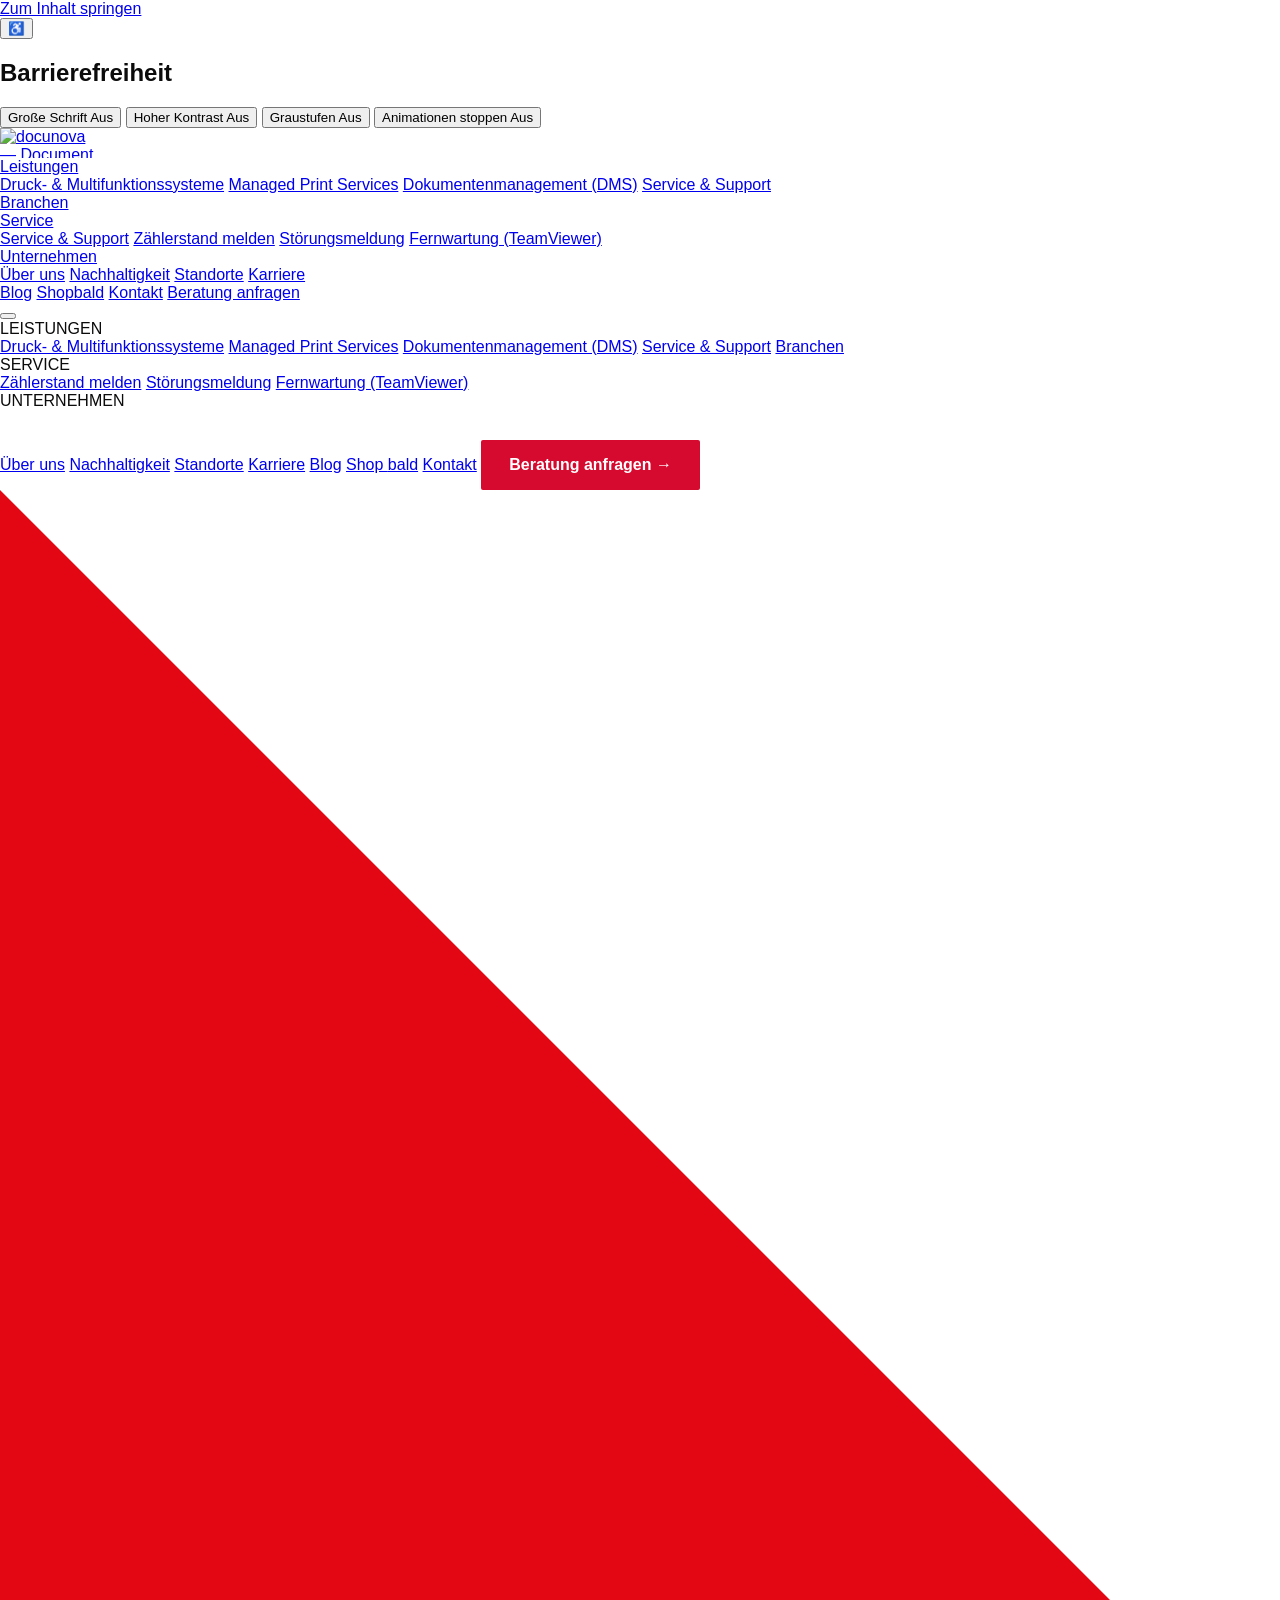
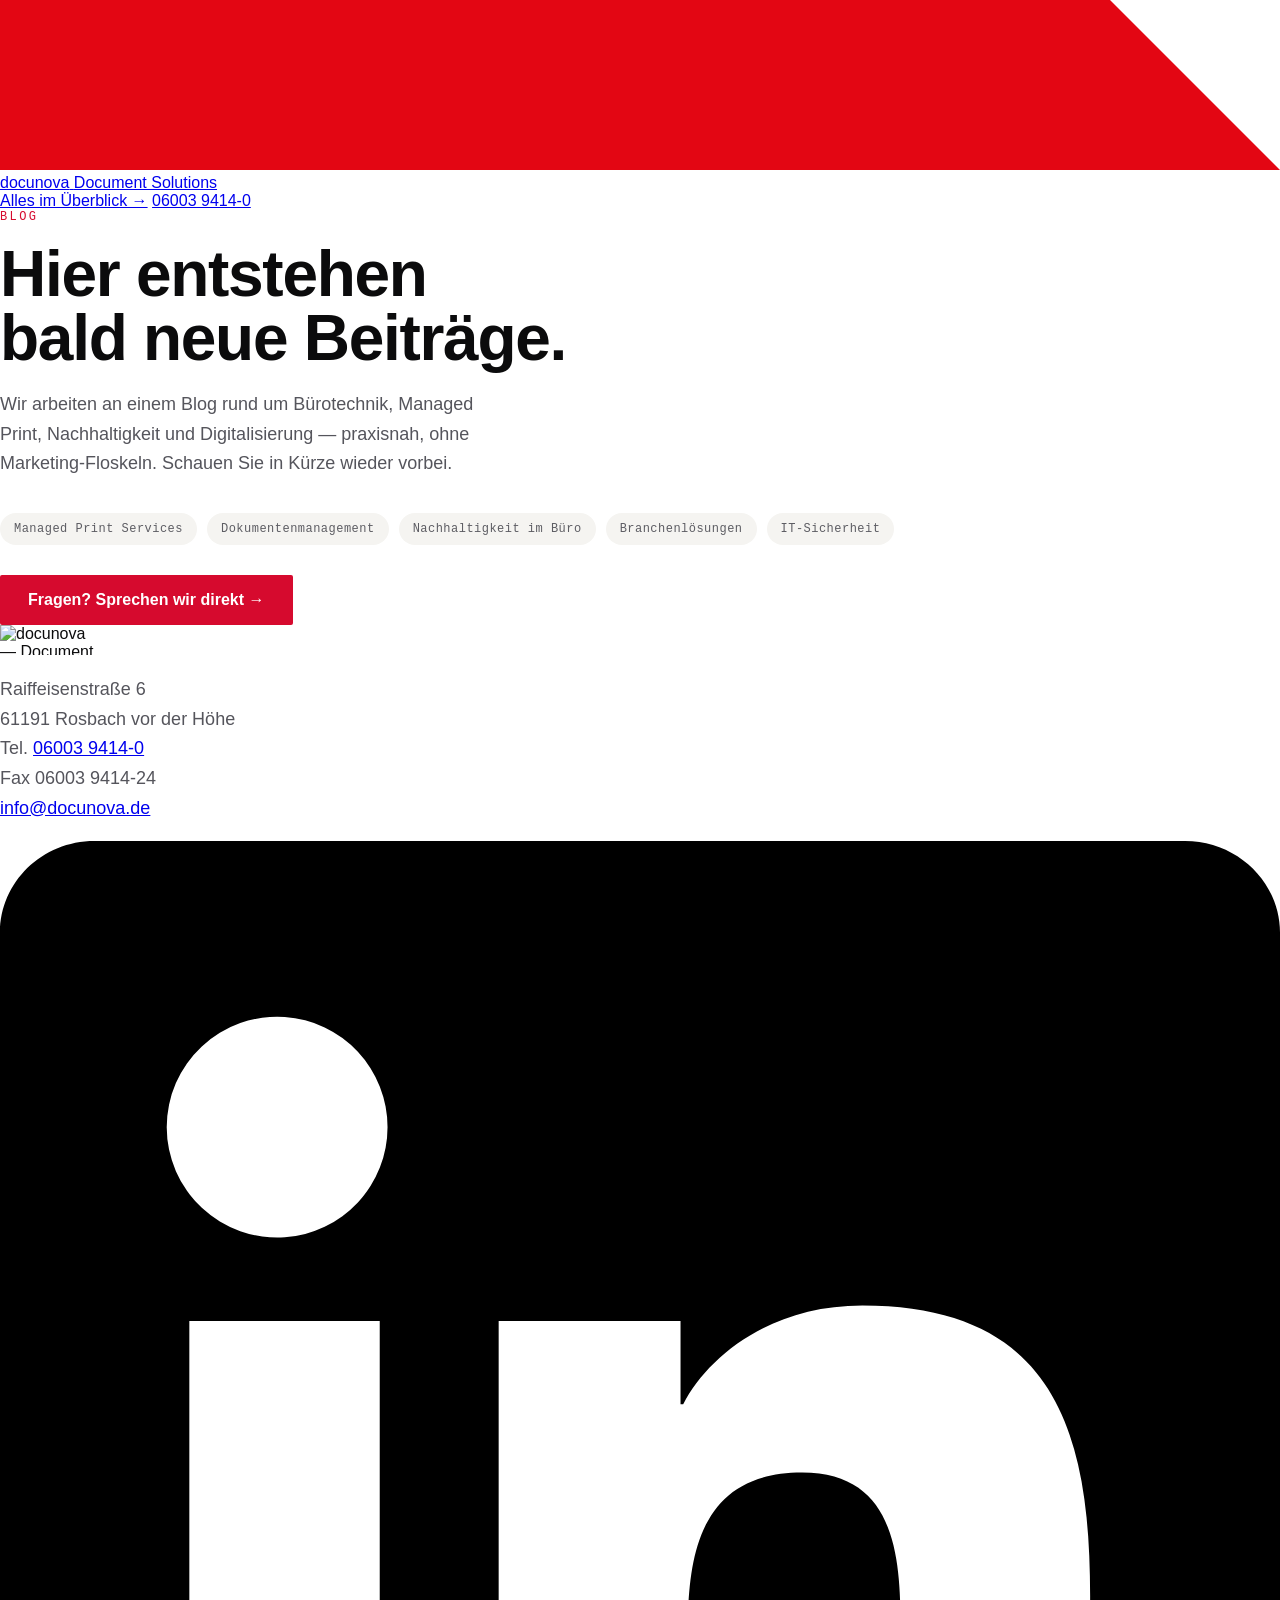
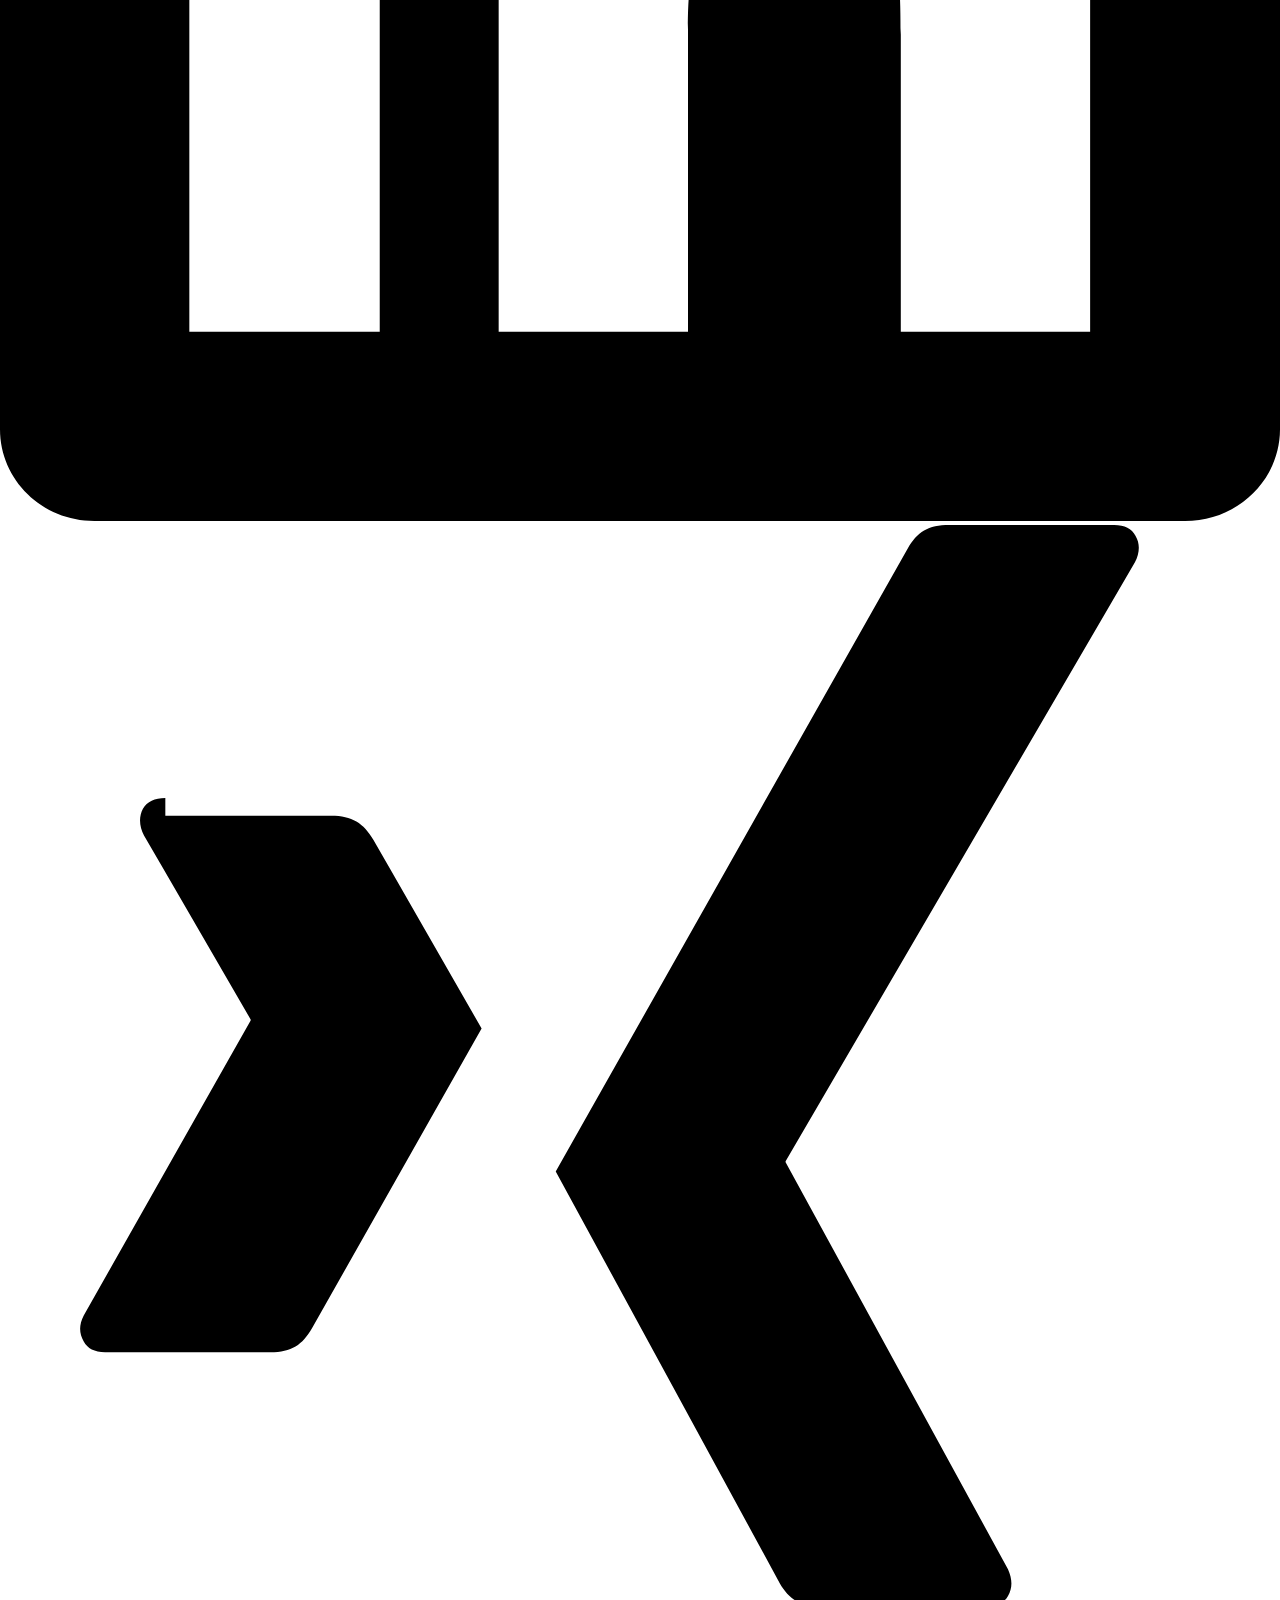
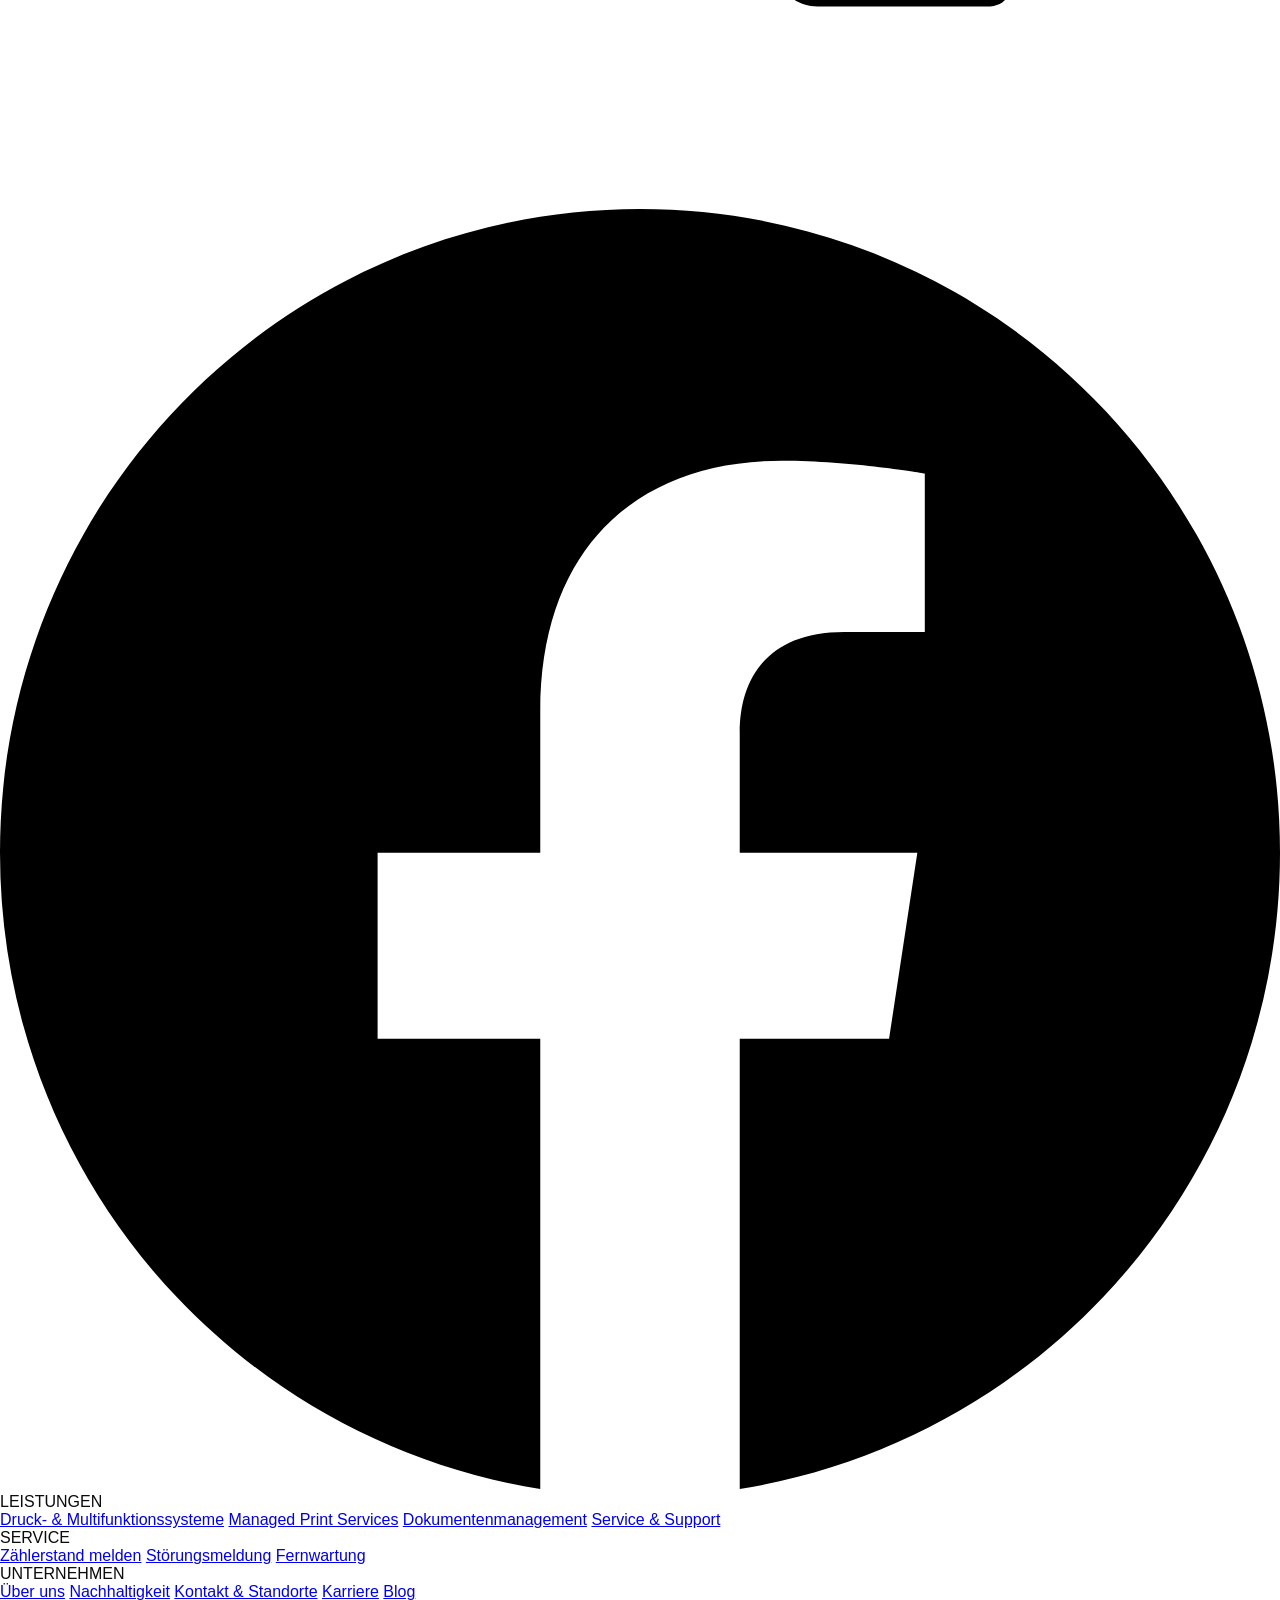
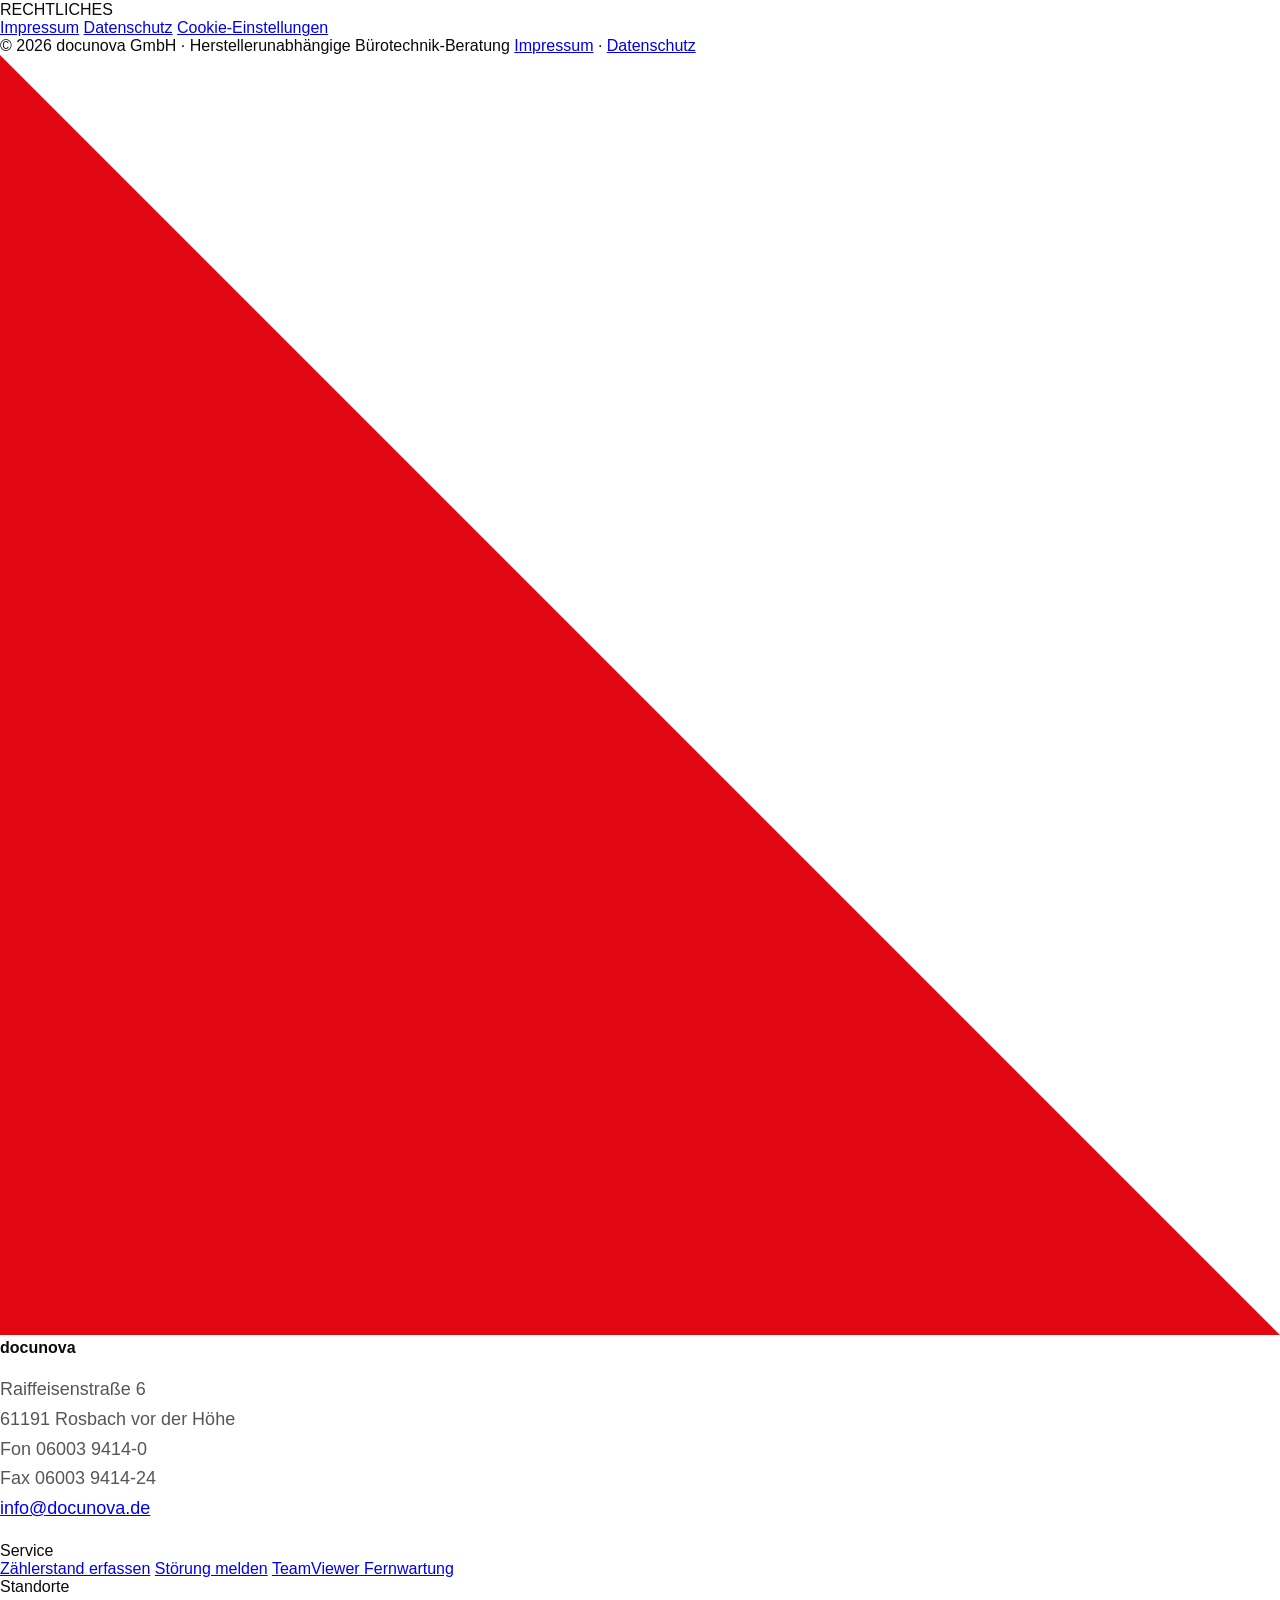
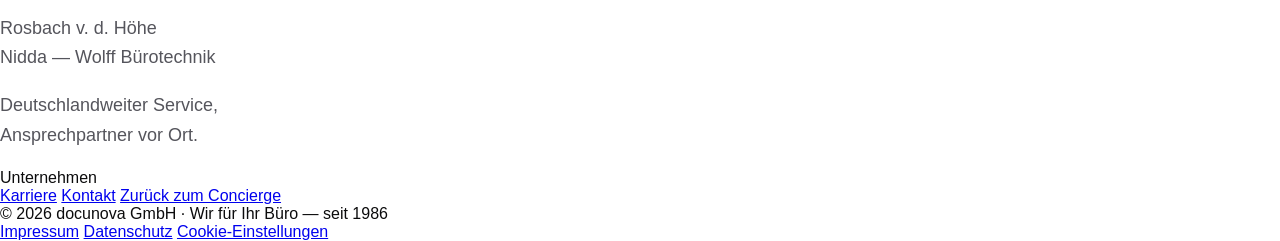
==== blog.html @ 3bad7944 "Add files via upload start" ====
<!DOCTYPE html>
<html lang="de">
<head>
<meta charset="utf-8">
<meta name="viewport" content="width=device-width, initial-scale=1">
<title>Blog — docunova GmbH</title>
<meta name="description" content="Der docunova Blog zu Drucken und Kopieren, Dokumentenmanagement, Büroprozessen und persönlichem IT-Service.">
<meta name="robots" content="noindex,follow">
<link rel="canonical" href="https://docunova.de/blog.html">
<link rel="icon" href="favicon.svg" type="image/svg+xml">
<link rel="stylesheet" href="fonts-site.css">
<link rel="stylesheet" href="site.css">
<script>
(function(){
  try{
    var s = JSON.parse(localStorage.getItem('dn-a11y') || '{}');
    var h = document.documentElement;
    if(s.bigtext) h.classList.add('a11y-bigtext');
    if(s.contrast) h.classList.add('a11y-contrast');
    if(s.gray) h.classList.add('a11y-gray');
    if(s.noanim) h.classList.add('a11y-noanim');
  }catch(e){}
  if(localStorage.getItem('dn-view') === 'chat') document.documentElement.classList.add('view-chat');
  if(new URLSearchParams(location.search).has('embed')) document.documentElement.classList.add('embedded');
})();
</script>
<style>
  *{box-sizing:border-box}
  body{margin:0;font-family:'Hanken Grotesk',sans-serif;background:#fff;color:#0B0B0C;-webkit-font-smoothing:antialiased;overflow-x:hidden}
  h1{font-family:'Schibsted Grotesk',sans-serif;font-weight:800;font-size:clamp(36px,6vw,64px);line-height:1;letter-spacing:-.02em;margin:0 0 20px;overflow-wrap:break-word}
  p{font-size:18px;line-height:1.65;color:#55555c;max-width:520px}
  .eyebrow{font-family:'Space Mono',monospace;font-size:12px;letter-spacing:.2em;text-transform:uppercase;color:#D60A2E;margin-bottom:18px}
  .cta{display:inline-flex;align-items:center;gap:10px;background:#D60A2E;color:#fff;font-weight:600;font-size:16px;padding:16px 28px;border-radius:2px;text-decoration:none;margin-top:30px}
  .cta:hover{background:#b00824}
  .topics{display:flex;flex-wrap:wrap;gap:10px;margin-top:34px}
  .topics span{font-family:'Space Mono',monospace;font-size:12px;letter-spacing:.04em;color:#5d5d63;background:#F5F4F1;padding:9px 14px;border-radius:20px}
</style>
</head>
<body>
<a class="skip-link" href="#main">Zum Inhalt springen</a>

<div class="a11y-fab">
  <button type="button" id="a11yBtn" aria-expanded="false" aria-controls="a11yPanel" aria-label="Barrierefreiheits-Einstellungen öffnen">&#9855;</button>
  <div class="a11y-panel" id="a11yPanel" role="group" aria-label="Barrierefreiheits-Einstellungen">
    <h2>Barrierefreiheit</h2>
    <button type="button" data-a11y="bigtext" aria-pressed="false">Große Schrift <span class="state">Aus</span></button>
    <button type="button" data-a11y="contrast" aria-pressed="false">Hoher Kontrast <span class="state">Aus</span></button>
    <button type="button" data-a11y="gray" aria-pressed="false">Graustufen <span class="state">Aus</span></button>
    <button type="button" data-a11y="noanim" aria-pressed="false">Animationen stoppen <span class="state">Aus</span></button>
  </div>
</div>

<div class="modal" id="modal" hidden>
  <div class="modal-backdrop" data-close></div>
  <div class="modal-box" role="dialog" aria-modal="true" aria-labelledby="modalTitle">
    <div class="modal-head">
      <span class="t" id="modalTitle">Dialog</span>
      <span class="acts">
        <a class="ext" id="modalExt" href="#" target="_blank" rel="noopener">In neuem Tab öffnen ↗</a>
        <button type="button" data-close aria-label="Dialog schließen">&#10005;</button>
      </span>
    </div>
    <iframe id="modalFrame" title="Dialog-Inhalt" src="about:blank"></iframe>
  </div>
</div>


<header class="site chrome-classic">
  <div class="nav-bar">
    <a href="index.html" aria-label="docunova Startseite"><img src="logo.png" width="300" height="94" alt="docunova — Document Solutions" style="height:30px;width:auto;display:block"></a>
    <nav class="nav-desk" aria-label="Hauptnavigation">
      <div class="nav-item">
        <a href="index.html#leistungen">Leistungen</a>
        <div class="dropdown"><div class="dropdown-inner">
          <a href="index.html#leistungen-druck">Druck- &amp; Multifunktionssysteme</a>
          <a href="index.html#leistungen-mps">Managed Print Services</a>
          <a href="index.html#leistungen-dms">Dokumentenmanagement (DMS)</a>
          <a href="index.html#leistungen-service">Service &amp; Support</a>
        </div></div>
      </div>
      <a href="index.html#branchen">Branchen</a>
      <div class="nav-item">
        <a href="index.html#leistungen-service">Service</a>
        <div class="dropdown"><div class="dropdown-inner">
          <a href="index.html#leistungen-service">Service &amp; Support</a>
          <a href="zaehlerstand.html">Zählerstand melden</a>
          <a href="stoerung.html">Störungsmeldung</a>
          <a href="https://www.teamviewer.com/de/download/windows/" target="_blank" rel="noopener">Fernwartung (TeamViewer)</a>
        </div></div>
      </div>
      <div class="nav-item">
        <a href="index.html#warum">Unternehmen</a>
        <div class="dropdown"><div class="dropdown-inner">
          <a href="index.html#warum">Über uns</a>
          <a href="index.html#nachhaltigkeit">Nachhaltigkeit</a>
          <a href="kontakt.html#standorte">Standorte</a>
          <a href="karriere.html">Karriere</a>
        </div></div>
      </div>
      <a href="blog.html">Blog</a>
      <a href="shop.html">Shop<span class="shop-badge">bald</span></a>
      <a href="kontakt.html">Kontakt</a>
      <a class="nav-cta" href="kontakt.html" data-modal="kontakt.html?embed=1" data-modal-title="Beratung anfragen">Beratung anfragen</a>
    </nav>
    <button class="burger" type="button" aria-expanded="false" aria-controls="navMobile" aria-label="Menü öffnen">
      <span></span><span></span><span></span>
    </button>
  </div>
  <nav class="nav-mobile" id="navMobile" aria-label="Mobile Navigation">
    <div class="group">LEISTUNGEN</div>
    <a href="index.html#leistungen-druck">Druck- &amp; Multifunktionssysteme</a>
    <a href="index.html#leistungen-mps">Managed Print Services</a>
    <a href="index.html#leistungen-dms">Dokumentenmanagement (DMS)</a>
    <a href="index.html#leistungen-service">Service &amp; Support</a>
    <a class="big" href="index.html#branchen">Branchen</a>
    <div class="group">SERVICE</div>
    <a href="zaehlerstand.html">Zählerstand melden</a>
    <a href="stoerung.html">Störungsmeldung</a>
    <a href="https://www.teamviewer.com/de/download/windows/" target="_blank" rel="noopener">Fernwartung (TeamViewer)</a>
    <div class="group">UNTERNEHMEN</div>
    <a href="index.html#warum">Über uns</a>
    <a href="index.html#nachhaltigkeit">Nachhaltigkeit</a>
    <a href="kontakt.html#standorte">Standorte</a>
    <a href="karriere.html">Karriere</a>
    <a class="big" href="blog.html">Blog</a>
    <a class="big" href="shop.html">Shop <span class="shop-badge">bald</span></a>
    <a class="big" href="kontakt.html">Kontakt</a>
    <a class="cta" href="kontakt.html">Beratung anfragen →</a>
  </nav>
</header>

<header class="chat-top chrome-chat">
  <div class="chat-top-in">
    <a class="chat-wordmark" href="index.html" aria-label="Zurück zum docunova Concierge">
      <svg viewBox="0 0 26 26" aria-hidden="true"><polygon points="0,0 0,26 26,26" fill="#E30613"/></svg>
      <span class="wm-text">
        <span class="wm-name">docunova</span>
        <span class="wm-sub">Document Solutions</span>
      </span>
    </a>
    <div class="chat-top-right">
      <a class="chat-alt" href="index.html">Alles im Überblick →</a>
      <a class="chat-phone" href="tel:+4960039414-0">06003 9414-0</a>
    </div>
  </div>
</header>

<main id="main" class="page wide">
  <div class="eyebrow">Blog</div>
  <h1>Hier entstehen<br>bald neue Beiträge.</h1>
  <p>Wir arbeiten an einem Blog rund um Bürotechnik, Managed Print, Nachhaltigkeit und Digitalisierung — praxisnah, ohne Marketing-Floskeln. Schauen Sie in Kürze wieder vorbei.</p>
  <div class="topics">
    <span>Managed Print Services</span>
    <span>Dokumentenmanagement</span>
    <span>Nachhaltigkeit im Büro</span>
    <span>Branchenlösungen</span>
    <span>IT-Sicherheit</span>
  </div>
  <a href="index.html#kontakt" class="cta">Fragen? Sprechen wir direkt →</a>
</main>

<footer class="site chrome-classic">
  <div class="wrap foot-grid">
    <div class="foot-col">
      <img src="logo.png" width="300" height="94" alt="docunova — Document Solutions" style="height:30px;width:auto;display:block;margin-bottom:20px">
      <p class="foot-addr">Raiffeisenstraße 6<br>61191 Rosbach vor der Höhe<br>
      Tel. <a href="tel:+4960039414-0">06003 9414-0</a><br>
      Fax 06003 9414-24<br>
      <a href="mailto:info@docunova.de">info@docunova.de</a></p>
      <div class="social">
        <a href="https://www.linkedin.com/company/docunova-gmbh/" target="_blank" rel="noopener" aria-label="docunova bei LinkedIn"><svg viewBox="0 0 24 24" aria-hidden="true"><path d="M20.45 20.45h-3.56v-5.57c0-1.33-.03-3.04-1.85-3.04-1.86 0-2.14 1.45-2.14 2.94v5.67H9.35V9h3.41v1.56h.05c.47-.9 1.63-1.85 3.36-1.85 3.6 0 4.27 2.37 4.27 5.45v6.29zM5.34 7.43a2.07 2.07 0 1 1 0-4.13 2.07 2.07 0 0 1 0 4.13zm1.78 13.02H3.55V9h3.57v11.45zM22.22 0H1.77C.79 0 0 .77 0 1.72v20.56C0 23.23.79 24 1.77 24h20.45c.98 0 1.78-.77 1.78-1.72V1.72C24 .77 23.2 0 22.22 0z"/></svg></a>
        <a href="https://www.xing.com/pages/docunovagmbh" target="_blank" rel="noopener" aria-label="docunova bei Xing"><svg viewBox="0 0 24 24" aria-hidden="true"><path d="M17.8 0c-.4 0-.6.13-.78.44l-6.6 11.68 4.2 7.72c.17.3.4.44.78.44h3.1c.19 0 .33-.07.4-.2.09-.15.08-.32 0-.5l-4.17-7.63v-.02L21.28.7c.09-.18.1-.35.01-.5-.07-.13-.2-.2-.4-.2H17.8zM3.1 5.12c-.2 0-.34.07-.42.2-.08.15-.07.33.02.5l2 3.45v.02l-3.13 5.53c-.09.17-.09.34 0 .49.07.13.2.2.4.2h3.1c.4 0 .6-.14.78-.45l3.18-5.62-2.03-3.54c-.18-.31-.4-.45-.79-.45H3.1z"/></svg></a>
        <a href="https://www.facebook.com/docunovagmbh/" target="_blank" rel="noopener" aria-label="docunova bei Facebook"><svg viewBox="0 0 24 24" aria-hidden="true"><path d="M24 12.07C24 5.4 18.63 0 12 0S0 5.4 0 12.07C0 18.1 4.39 23.09 10.13 24v-8.44H7.08v-3.49h3.05V9.41c0-3.02 1.79-4.69 4.53-4.69 1.31 0 2.68.24 2.68.24v2.97h-1.51c-1.49 0-1.96.93-1.96 1.89v2.25h3.33l-.53 3.49h-2.8V24C19.61 23.09 24 18.1 24 12.07z"/></svg></a>
      </div>
    </div>
    <div class="foot-col">
      <div class="head">LEISTUNGEN</div>
      <nav aria-label="Footer Leistungen">
        <a href="index.html#leistungen-druck">Druck- &amp; Multifunktionssysteme</a>
        <a href="index.html#leistungen-mps">Managed Print Services</a>
        <a href="index.html#leistungen-dms">Dokumentenmanagement</a>
        <a href="index.html#leistungen-service">Service &amp; Support</a>
      </nav>
    </div>
    <div class="foot-col">
      <div class="head">SERVICE</div>
      <nav aria-label="Footer Service">
        <a href="zaehlerstand.html">Zählerstand melden</a>
        <a href="stoerung.html">Störungsmeldung</a>
        <a href="https://www.teamviewer.com/de/download/windows/" target="_blank" rel="noopener">Fernwartung</a>
      </nav>
    </div>
    <div class="foot-col">
      <div class="head">UNTERNEHMEN</div>
      <nav aria-label="Footer Unternehmen">
        <a href="index.html#warum">Über uns</a>
        <a href="index.html#nachhaltigkeit">Nachhaltigkeit</a>
        <a href="kontakt.html">Kontakt &amp; Standorte</a>
        <a href="karriere.html">Karriere</a>
        <a href="blog.html">Blog</a>
      </nav>
    </div>
    <div class="foot-col">
      <div class="head">RECHTLICHES</div>
      <nav aria-label="Footer Rechtliches">
        <a href="impressum.html" data-modal="impressum.html?embed=1" data-modal-title="Impressum">Impressum</a>
        <a href="datenschutz.html" data-modal="datenschutz.html?embed=1" data-modal-title="Datenschutzerklärung">Datenschutz</a>
      <a href="index.html?consent=1#cookie-einstellungen">Cookie-Einstellungen</a>
      </nav>
    </div>
  </div>
  <div class="foot-base">
    <span>© 2026 docunova GmbH · Herstellerunabhängige Bürotechnik-Beratung</span>
    <span><a href="impressum.html" data-modal="impressum.html?embed=1" data-modal-title="Impressum">Impressum</a> · <a href="datenschutz.html" data-modal="datenschutz.html?embed=1" data-modal-title="Datenschutzerklärung">Datenschutz</a></span>
  </div>
</footer>

<footer class="chat-foot chrome-chat">
  <div class="chat-foot-in">
    <div class="cf-col">
      <div class="cf-wm"><svg viewBox="0 0 26 26" aria-hidden="true"><polygon points="0,0 0,26 26,26" fill="#E30613"/></svg><b>docunova</b></div>
      <p>Raiffeisenstraße 6<br>61191 Rosbach vor der Höhe<br>
      Fon 06003 9414-0<br>Fax 06003 9414-24<br>
      <a href="mailto:info@docunova.de">info@docunova.de</a></p>
    </div>
    <div class="cf-col">
      <div class="cf-h">Service</div>
      <a href="zaehlerstand.html">Zählerstand erfassen</a>
      <a href="stoerung.html">Störung melden</a>
      <a href="https://www.teamviewer.com/de/download/windows/" target="_blank" rel="noopener">TeamViewer Fernwartung</a>
    </div>
    <div class="cf-col">
      <div class="cf-h">Standorte</div>
      <p>Rosbach v. d. Höhe<br>Nidda — Wolff Bürotechnik</p>
      <p style="margin-top:8px">Deutschlandweiter Service,<br>Ansprechpartner vor Ort.</p>
    </div>
    <div class="cf-col">
      <div class="cf-h">Unternehmen</div>
      <a href="karriere.html">Karriere</a>
      <a href="kontakt.html">Kontakt</a>
      <a href="index.html">Zurück zum Concierge</a>
    </div>
  </div>
  <div class="chat-foot-base">
    <span>© 2026 docunova GmbH · Wir für Ihr Büro — seit 1986</span>
    <nav>
      <a href="impressum.html">Impressum</a>
      <a href="datenschutz.html">Datenschutz</a>
    <a href="index.html?consent=1#cookie-einstellungen">Cookie-Einstellungen</a>
    </nav>
  </div>
</footer>

<script src="site.js"></script>

</body>
</html>
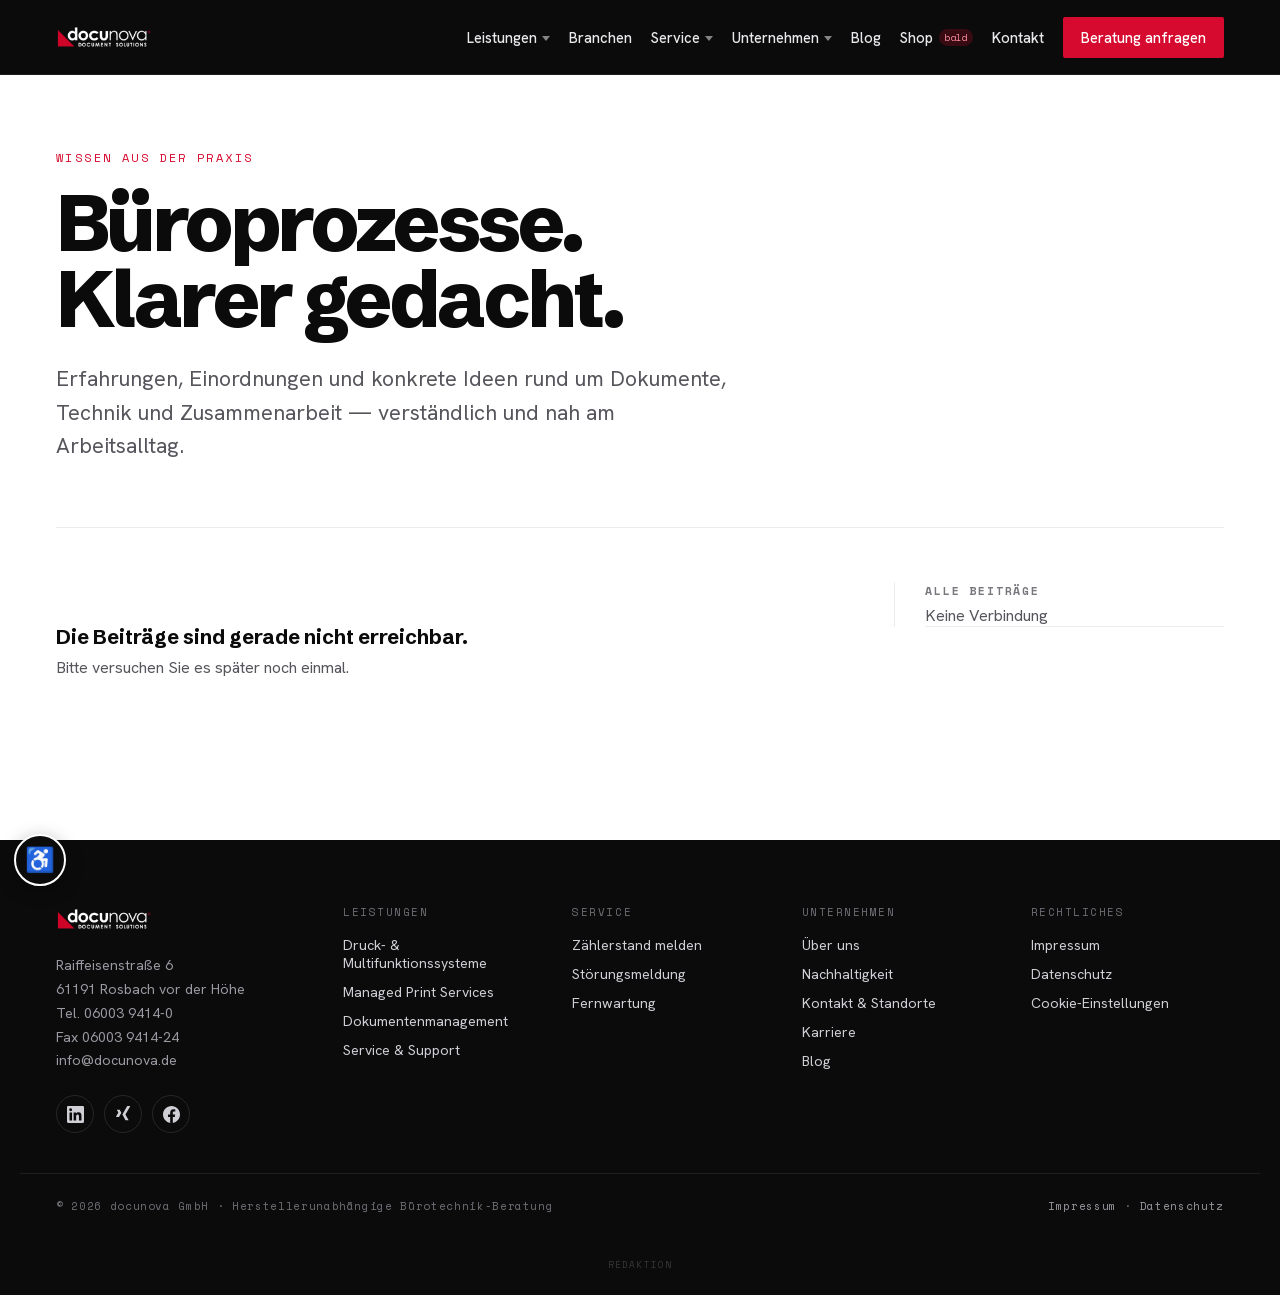
==== commit 1d77a6a8: "Add files via upload last update" ====
--- a/blog.html
+++ b/blog.html
@@ -5,11 +5,22 @@
 <meta name="viewport" content="width=device-width, initial-scale=1">
 <title>Blog — docunova GmbH</title>
 <meta name="description" content="Der docunova Blog zu Drucken und Kopieren, Dokumentenmanagement, Büroprozessen und persönlichem IT-Service.">
-<meta name="robots" content="noindex,follow">
+<meta name="robots" content="index,follow,max-image-preview:large">
 <link rel="canonical" href="https://docunova.de/blog.html">
+<meta property="og:type" content="website">
+<meta property="og:locale" content="de_DE">
+<meta property="og:site_name" content="docunova GmbH">
+<meta property="og:title" content="Blog — docunova GmbH">
+<meta property="og:description" content="Praxiswissen zu Drucken und Kopieren, Dokumentenmanagement, Büroprozessen und persönlichem IT-Service.">
+<meta property="og:url" content="https://docunova.de/blog.html">
 <link rel="icon" href="favicon.svg" type="image/svg+xml">
 <link rel="stylesheet" href="fonts-site.css">
 <link rel="stylesheet" href="site.css">
+<script
+  src="https://analyse.docunova.de/api/script.js"
+  data-site-id="3eac28be9c79"
+  defer
+></script>
 <script>
 (function(){
   try{
@@ -25,15 +36,94 @@
 })();
 </script>
 <style>
-  *{box-sizing:border-box}
-  body{margin:0;font-family:'Hanken Grotesk',sans-serif;background:#fff;color:#0B0B0C;-webkit-font-smoothing:antialiased;overflow-x:hidden}
-  h1{font-family:'Schibsted Grotesk',sans-serif;font-weight:800;font-size:clamp(36px,6vw,64px);line-height:1;letter-spacing:-.02em;margin:0 0 20px;overflow-wrap:break-word}
-  p{font-size:18px;line-height:1.65;color:#55555c;max-width:520px}
-  .eyebrow{font-family:'Space Mono',monospace;font-size:12px;letter-spacing:.2em;text-transform:uppercase;color:#D60A2E;margin-bottom:18px}
-  .cta{display:inline-flex;align-items:center;gap:10px;background:#D60A2E;color:#fff;font-weight:600;font-size:16px;padding:16px 28px;border-radius:2px;text-decoration:none;margin-top:30px}
-  .cta:hover{background:#b00824}
-  .topics{display:flex;flex-wrap:wrap;gap:10px;margin-top:34px}
-  .topics span{font-family:'Space Mono',monospace;font-size:12px;letter-spacing:.04em;color:#5d5d63;background:#F5F4F1;padding:9px 14px;border-radius:20px}
+  .blog-main{max-width:1240px;margin:0 auto;padding:74px 36px 120px}
+  .blog-hero{max-width:820px;padding-bottom:64px}
+  .blog-hero h1{font-family:'Schibsted Grotesk',sans-serif;font-weight:800;font-size:clamp(2.7rem,6.2vw,5.5rem);line-height:.96;letter-spacing:-.045em;margin:0 0 26px;overflow-wrap:break-word}
+  .blog-hero p{font-size:clamp(1.08rem,1.7vw,1.35rem);line-height:1.55;color:var(--muted);max-width:690px;margin:0}
+  .blog-layout{display:grid;grid-template-columns:minmax(0,1fr) 330px;gap:clamp(54px,7vw,110px);align-items:start;border-top:1px solid var(--line);padding-top:54px}
+  .blog-article{min-width:0}
+  .blog-article-meta{display:flex;align-items:center;flex-wrap:wrap;gap:10px 16px;margin-bottom:20px;font-family:'Space Mono',monospace;font-size:.68rem;letter-spacing:.1em;text-transform:uppercase;color:#7b7b81}
+  .blog-article-meta .category{color:var(--red)}
+  .blog-article h2.blog-title{font-family:'Schibsted Grotesk',sans-serif;font-weight:800;font-size:clamp(2.3rem,5.2vw,4.8rem);line-height:.98;letter-spacing:-.042em;margin:0 0 24px;overflow-wrap:break-word}
+  .blog-deck{font-size:clamp(1.08rem,1.8vw,1.3rem);line-height:1.55;color:var(--muted);margin:0 0 36px;max-width:790px}
+  .blog-cover{width:100%;aspect-ratio:16/9;object-fit:cover;display:block;background:var(--soft);margin:0 0 42px}
+  .blog-content{max-width:760px}
+  .blog-content p,.blog-content li{font-size:1.08rem;line-height:1.78;color:#34343a}
+  .blog-content p{margin:0 0 1.4em}
+  .blog-content h2{font-family:'Schibsted Grotesk',sans-serif;font-size:clamp(1.55rem,3vw,2.15rem);line-height:1.15;letter-spacing:-.025em;margin:2.2em 0 .7em}
+  .blog-content h3{font-family:'Schibsted Grotesk',sans-serif;font-size:1.25rem;margin:2em 0 .6em}
+  .blog-content ul,.blog-content ol{padding-left:1.4em;margin:0 0 1.6em}
+  .blog-content blockquote{margin:2em 0;padding:4px 0 4px 24px;border-left:3px solid var(--red);font-size:1.2rem;line-height:1.55;color:var(--ink)}
+  .blog-content a{color:var(--red);text-underline-offset:3px}
+  .blog-index{position:sticky;top:112px;border-left:1px solid var(--line);padding-left:30px;max-height:calc(100vh - 145px);overflow:auto}
+  .blog-index h2{font-family:'Space Mono',monospace;font-size:.72rem;letter-spacing:.16em;text-transform:uppercase;color:#77777d;margin:0 0 6px}
+  .blog-index ol{list-style:none;padding:0;margin:0}
+  .blog-index li{border-bottom:1px solid var(--line)}
+  .blog-index button{width:100%;border:0;background:transparent;color:var(--ink);padding:20px 0;text-align:left;cursor:pointer;font:inherit}
+  .blog-index button:hover .index-title,.blog-index button[aria-current="true"] .index-title{color:var(--red)}
+  .blog-index button[aria-current="true"]{padding-left:14px;box-shadow:inset 2px 0 0 var(--red)}
+  .index-no{display:block;font-family:'Space Mono',monospace;font-size:.62rem;letter-spacing:.12em;color:#96969b;margin-bottom:8px}
+  .index-title{display:block;font-family:'Schibsted Grotesk',sans-serif;font-size:1.02rem;font-weight:700;line-height:1.25;transition:color .15s ease}
+  .blog-state{padding:42px 0;color:var(--muted)}
+  .blog-state strong{display:block;font-family:'Schibsted Grotesk',sans-serif;color:var(--ink);font-size:1.25rem;margin-bottom:8px}
+  .blog-admin-entry{background:var(--ink);display:flex;justify-content:center;padding:0 20px 16px}
+  .blog-admin-entry button{border:0;background:transparent;color:#fff;font-family:'Space Mono',monospace;font-size:.58rem;letter-spacing:.12em;text-transform:uppercase;opacity:.18;cursor:pointer;padding:8px}
+  .blog-admin-entry button:hover,.blog-admin-entry button:focus-visible{opacity:.75}
+  html.view-chat .blog-admin-entry{background:var(--soft)}
+  html.view-chat .blog-admin-entry button{color:var(--ink)}
+  .blog-admin{width:min(920px,calc(100% - 28px));max-height:92vh;border:0;padding:0;background:#fff;color:var(--ink);box-shadow:0 28px 90px rgba(0,0,0,.36)}
+  .blog-admin::backdrop{background:rgba(11,11,12,.72)}
+  .admin-head{display:flex;justify-content:space-between;align-items:center;gap:20px;padding:18px 22px;background:var(--ink);color:#fff}
+  .admin-head strong{font-family:'Space Mono',monospace;font-size:.72rem;letter-spacing:.14em;text-transform:uppercase}
+  .admin-head button{border:0;background:transparent;color:#fff;font-size:1.4rem;cursor:pointer;width:38px;height:38px}
+  .admin-body{padding:28px;overflow:auto}
+  .admin-login{max-width:440px;margin:22px auto}
+  .admin-login h2,.editor-head h2{font-family:'Schibsted Grotesk',sans-serif;font-size:1.8rem;margin:0 0 8px}
+  .admin-login p,.editor-head p{font-size:.94rem;line-height:1.55;color:var(--muted);margin:0 0 24px}
+  .admin-grid{display:grid;grid-template-columns:1fr 1fr;gap:18px}
+  .admin-field{margin-bottom:18px}
+  .admin-field.full{grid-column:1/-1}
+  .admin-field label{display:block;font-size:.78rem;font-weight:700;margin-bottom:6px}
+  .admin-field input,.admin-field textarea,.admin-field select{width:100%;border:1px solid #d8d6d2;background:#fff;color:var(--ink);padding:12px 13px;font:inherit;border-radius:2px}
+  .admin-field textarea{min-height:120px;resize:vertical;line-height:1.55}
+  .admin-field textarea.content{min-height:280px}
+  .admin-help{display:block;margin-top:6px;font-size:.75rem;line-height:1.45;color:#77777d}
+  .admin-check{display:flex;align-items:center;gap:9px;font-size:.9rem;font-weight:600;margin:0 0 20px}
+  .admin-check input{width:18px;height:18px;accent-color:var(--red)}
+  .admin-actions{display:flex;flex-wrap:wrap;align-items:center;gap:10px;padding-top:6px}
+  .admin-btn{border:1px solid #d6d4d0;background:#fff;color:var(--ink);font:600 .9rem 'Hanken Grotesk',sans-serif;padding:11px 17px;cursor:pointer;border-radius:2px}
+  .admin-btn.primary{background:var(--red);border-color:var(--red);color:#fff}
+  .admin-btn.danger{color:var(--red);margin-left:auto}
+  .admin-btn:hover{border-color:var(--ink)}
+  .admin-btn.primary:hover{background:var(--red-dark);border-color:var(--red-dark)}
+  .admin-btn:disabled{opacity:.55;cursor:default}
+  .admin-status{font-size:.85rem;line-height:1.5;margin:16px 0 0;min-height:1.4em;color:var(--muted)}
+  .admin-status.error{color:#a40822}
+  .editor-top{display:flex;justify-content:space-between;align-items:flex-start;gap:20px;margin-bottom:24px}
+  .editor-top .admin-actions{padding:0}
+  .editor-picker{display:grid;grid-template-columns:1fr auto;gap:10px;margin-bottom:28px;padding-bottom:24px;border-bottom:1px solid var(--line)}
+  .editor-picker select{min-width:0;border:1px solid #d8d6d2;padding:11px 12px;background:#fff;font:inherit}
+  .admin-details{grid-column:1/-1;border-top:1px solid var(--line);padding-top:12px}
+  .admin-details summary{cursor:pointer;font-weight:700;font-size:.86rem;margin-bottom:16px}
+  @media (max-width:900px){
+    .blog-main{padding:52px 20px 84px}
+    .blog-hero{padding-bottom:44px}
+    .blog-layout{grid-template-columns:1fr;gap:56px;padding-top:40px}
+    .blog-index{position:static;max-height:none;border-left:0;border-top:1px solid var(--line);padding:28px 0 0}
+    .blog-index ol{display:grid;grid-template-columns:1fr 1fr;gap:0 22px}
+  }
+  @media (max-width:620px){
+    .blog-hero h1{font-size:clamp(2.7rem,14vw,4rem)}
+    .blog-article h2.blog-title{font-size:clamp(2.25rem,12vw,3.4rem)}
+    .blog-index ol{grid-template-columns:1fr}
+    .admin-body{padding:22px 18px}
+    .admin-grid{grid-template-columns:1fr}
+    .admin-field.full{grid-column:auto}
+    .admin-details{grid-column:auto}
+    .editor-top{display:block}
+    .editor-top .admin-actions{margin-top:14px}
+    .admin-btn.danger{margin-left:0}
+  }
 </style>
 </head>
 <body>
@@ -145,18 +235,28 @@
   </div>
 </header>
 
-<main id="main" class="page wide">
-  <div class="eyebrow">Blog</div>
-  <h1>Hier entstehen<br>bald neue Beiträge.</h1>
-  <p>Wir arbeiten an einem Blog rund um Bürotechnik, Managed Print, Nachhaltigkeit und Digitalisierung — praxisnah, ohne Marketing-Floskeln. Schauen Sie in Kürze wieder vorbei.</p>
-  <div class="topics">
-    <span>Managed Print Services</span>
-    <span>Dokumentenmanagement</span>
-    <span>Nachhaltigkeit im Büro</span>
-    <span>Branchenlösungen</span>
-    <span>IT-Sicherheit</span>
-  </div>
-  <a href="index.html#kontakt" class="cta">Fragen? Sprechen wir direkt →</a>
+<main id="main" class="blog-main">
+  <section class="blog-hero" aria-labelledby="blogHeroTitle">
+    <div class="eyebrow">Wissen aus der Praxis</div>
+    <h1 id="blogHeroTitle">Büroprozesse.<br>Klarer gedacht.</h1>
+    <p>Erfahrungen, Einordnungen und konkrete Ideen rund um Dokumente, Technik und Zusammenarbeit — verständlich und nah am Arbeitsalltag.</p>
+  </section>
+
+  <div class="blog-layout">
+    <article class="blog-article" id="blogArticle" aria-live="polite">
+      <div class="blog-state">
+        <strong>Beiträge werden geladen.</strong>
+        Einen Augenblick bitte.
+      </div>
+    </article>
+
+    <aside class="blog-index" aria-labelledby="blogIndexTitle">
+      <h2 id="blogIndexTitle">Alle Beiträge</h2>
+      <ol id="blogIndex">
+        <li><span class="blog-state">Wird geladen …</span></li>
+      </ol>
+    </aside>
+  </div>
 </main>
 
 <footer class="site chrome-classic">
@@ -251,7 +351,120 @@
   </div>
 </footer>
 
+<div class="blog-admin-entry">
+  <button type="button" id="blogAdminOpen">Redaktion</button>
+</div>
+
+<dialog class="blog-admin" id="blogAdmin" aria-labelledby="blogAdminTitle">
+  <div class="admin-head">
+    <strong id="blogAdminTitle">docunova Blog · Redaktion</strong>
+    <button type="button" id="blogAdminClose" aria-label="Redaktionsbereich schließen">×</button>
+  </div>
+  <div class="admin-body">
+    <form class="admin-login" id="blogLogin">
+      <h2>Redaktionszugang</h2>
+      <p>Der Zugang ist ausschließlich für autorisierte Redakteure bestimmt.</p>
+      <div class="admin-field">
+        <label for="blogLoginEmail">E-Mail-Adresse</label>
+        <input id="blogLoginEmail" name="email" type="email" autocomplete="username" required>
+      </div>
+      <div class="admin-field">
+        <label for="blogLoginPassword">Passwort</label>
+        <input id="blogLoginPassword" name="password" type="password" autocomplete="current-password" required>
+      </div>
+      <button class="admin-btn primary" type="submit">Anmelden</button>
+      <p class="admin-status" id="blogLoginStatus" role="status"></p>
+    </form>
+
+    <section id="blogEditor" hidden>
+      <div class="editor-top">
+        <div class="editor-head">
+          <h2>Beiträge bearbeiten</h2>
+          <p>Texte, Veröffentlichungsstatus und optionale Titelbilder verwalten.</p>
+        </div>
+        <div class="admin-actions">
+          <button class="admin-btn" type="button" id="blogNewPost">Neuer Beitrag</button>
+          <button class="admin-btn" type="button" id="blogLogout">Abmelden</button>
+        </div>
+      </div>
+
+      <div class="editor-picker">
+        <select id="blogPostPicker" aria-label="Vorhandenen Beitrag auswählen">
+          <option value="">Neuen Beitrag anlegen</option>
+        </select>
+        <button class="admin-btn" type="button" id="blogLoadPost">Öffnen</button>
+      </div>
+
+      <form id="blogPostForm">
+        <input type="hidden" id="blogPostId">
+        <div class="admin-grid">
+          <div class="admin-field full">
+            <label for="blogPostTitle">Titel</label>
+            <input id="blogPostTitle" maxlength="160" required>
+          </div>
+          <div class="admin-field">
+            <label for="blogPostSlug">URL-Kürzel</label>
+            <input id="blogPostSlug" maxlength="180" pattern="[a-z0-9]+(?:-[a-z0-9]+)*" required>
+          </div>
+          <div class="admin-field">
+            <label for="blogPostCategory">Thema</label>
+            <select id="blogPostCategory">
+              <option value="">Bitte wählen</option>
+              <option>Drucken &amp; Kopieren</option>
+              <option>Managed Print Services</option>
+              <option>Dokumentenmanagement</option>
+              <option>Digitalisierung</option>
+              <option>Nachhaltigkeit</option>
+              <option>Service &amp; Support</option>
+            </select>
+          </div>
+          <div class="admin-field full">
+            <label for="blogPostExcerpt">Kurzbeschreibung</label>
+            <textarea id="blogPostExcerpt" maxlength="500" required></textarea>
+          </div>
+          <div class="admin-field full">
+            <label for="blogPostContent">Beitragstext</label>
+            <textarea class="content" id="blogPostContent" required></textarea>
+            <small class="admin-help">Absätze durch Leerzeilen trennen. Überschriften beginnen mit <code>##</code>, Listenpunkte mit <code>-</code>.</small>
+          </div>
+          <div class="admin-field">
+            <label for="blogPostDate">Veröffentlichungsdatum</label>
+            <input id="blogPostDate" type="datetime-local">
+          </div>
+          <div class="admin-field">
+            <label for="blogPostImage">Titelbild (optional)</label>
+            <input id="blogPostImage" type="file" accept="image/jpeg,image/png,image/webp,image/avif">
+          </div>
+          <details class="admin-details">
+            <summary>Suchmaschinen-Angaben</summary>
+            <div class="admin-grid">
+              <div class="admin-field">
+                <label for="blogPostSeoTitle">SEO-Titel</label>
+                <input id="blogPostSeoTitle" maxlength="160">
+              </div>
+              <div class="admin-field">
+                <label for="blogPostSeoDescription">SEO-Beschreibung</label>
+                <textarea id="blogPostSeoDescription" maxlength="320"></textarea>
+              </div>
+            </div>
+          </details>
+        </div>
+        <label class="admin-check">
+          <input id="blogPostPublished" type="checkbox">
+          Beitrag öffentlich anzeigen
+        </label>
+        <div class="admin-actions">
+          <button class="admin-btn primary" id="blogSavePost" type="submit">Beitrag speichern</button>
+          <button class="admin-btn danger" id="blogDeletePost" type="button" hidden>Beitrag löschen</button>
+        </div>
+        <p class="admin-status" id="blogEditorStatus" role="status"></p>
+      </form>
+    </section>
+  </div>
+</dialog>
+
 <script src="site.js"></script>
+<script src="blog.js"></script>
 
 </body>
 </html>
--- a/fonts-site.css
+++ b/fonts-site.css
@@ -0,0 +1,241 @@
+/* Schibsted Grotesk, Hanken Grotesk, Space Mono — lokal eingebunden, keine Verbindung zu Google */
+
+/* latin-ext */
+@font-face {
+  font-family: 'Hanken Grotesk';
+  font-style: normal;
+  font-weight: 400;
+  font-display: swap;
+  src: url(fonts/hanken-grotesk-400-latin-ext.woff2) format('woff2');
+  unicode-range: U+0100-02BA, U+02BD-02C5, U+02C7-02CC, U+02CE-02D7, U+02DD-02FF, U+0304, U+0308, U+0329, U+1D00-1DBF, U+1E00-1E9F, U+1EF2-1EFF, U+2020, U+20A0-20AB, U+20AD-20C0, U+2113, U+2C60-2C7F, U+A720-A7FF;
+}
+
+/* latin */
+@font-face {
+  font-family: 'Hanken Grotesk';
+  font-style: normal;
+  font-weight: 400;
+  font-display: swap;
+  src: url(fonts/hanken-grotesk-400-latin.woff2) format('woff2');
+  unicode-range: U+0000-00FF, U+0131, U+0152-0153, U+02BB-02BC, U+02C6, U+02DA, U+02DC, U+0304, U+0308, U+0329, U+2000-206F, U+20AC, U+2122, U+2191, U+2193, U+2212, U+2215, U+FEFF, U+FFFD;
+}
+
+/* latin-ext */
+@font-face {
+  font-family: 'Hanken Grotesk';
+  font-style: normal;
+  font-weight: 500;
+  font-display: swap;
+  src: url(fonts/hanken-grotesk-500-latin-ext.woff2) format('woff2');
+  unicode-range: U+0100-02BA, U+02BD-02C5, U+02C7-02CC, U+02CE-02D7, U+02DD-02FF, U+0304, U+0308, U+0329, U+1D00-1DBF, U+1E00-1E9F, U+1EF2-1EFF, U+2020, U+20A0-20AB, U+20AD-20C0, U+2113, U+2C60-2C7F, U+A720-A7FF;
+}
+
+/* latin */
+@font-face {
+  font-family: 'Hanken Grotesk';
+  font-style: normal;
+  font-weight: 500;
+  font-display: swap;
+  src: url(fonts/hanken-grotesk-500-latin.woff2) format('woff2');
+  unicode-range: U+0000-00FF, U+0131, U+0152-0153, U+02BB-02BC, U+02C6, U+02DA, U+02DC, U+0304, U+0308, U+0329, U+2000-206F, U+20AC, U+2122, U+2191, U+2193, U+2212, U+2215, U+FEFF, U+FFFD;
+}
+
+/* latin-ext */
+@font-face {
+  font-family: 'Hanken Grotesk';
+  font-style: normal;
+  font-weight: 600;
+  font-display: swap;
+  src: url(fonts/hanken-grotesk-600-latin-ext.woff2) format('woff2');
+  unicode-range: U+0100-02BA, U+02BD-02C5, U+02C7-02CC, U+02CE-02D7, U+02DD-02FF, U+0304, U+0308, U+0329, U+1D00-1DBF, U+1E00-1E9F, U+1EF2-1EFF, U+2020, U+20A0-20AB, U+20AD-20C0, U+2113, U+2C60-2C7F, U+A720-A7FF;
+}
+
+/* latin */
+@font-face {
+  font-family: 'Hanken Grotesk';
+  font-style: normal;
+  font-weight: 600;
+  font-display: swap;
+  src: url(fonts/hanken-grotesk-600-latin.woff2) format('woff2');
+  unicode-range: U+0000-00FF, U+0131, U+0152-0153, U+02BB-02BC, U+02C6, U+02DA, U+02DC, U+0304, U+0308, U+0329, U+2000-206F, U+20AC, U+2122, U+2191, U+2193, U+2212, U+2215, U+FEFF, U+FFFD;
+}
+
+/* latin-ext */
+@font-face {
+  font-family: 'Hanken Grotesk';
+  font-style: normal;
+  font-weight: 700;
+  font-display: swap;
+  src: url(fonts/hanken-grotesk-700-latin-ext.woff2) format('woff2');
+  unicode-range: U+0100-02BA, U+02BD-02C5, U+02C7-02CC, U+02CE-02D7, U+02DD-02FF, U+0304, U+0308, U+0329, U+1D00-1DBF, U+1E00-1E9F, U+1EF2-1EFF, U+2020, U+20A0-20AB, U+20AD-20C0, U+2113, U+2C60-2C7F, U+A720-A7FF;
+}
+
+/* latin */
+@font-face {
+  font-family: 'Hanken Grotesk';
+  font-style: normal;
+  font-weight: 700;
+  font-display: swap;
+  src: url(fonts/hanken-grotesk-700-latin.woff2) format('woff2');
+  unicode-range: U+0000-00FF, U+0131, U+0152-0153, U+02BB-02BC, U+02C6, U+02DA, U+02DC, U+0304, U+0308, U+0329, U+2000-206F, U+20AC, U+2122, U+2191, U+2193, U+2212, U+2215, U+FEFF, U+FFFD;
+}
+
+/* latin-ext */
+@font-face {
+  font-family: 'Schibsted Grotesk';
+  font-style: normal;
+  font-weight: 400;
+  font-display: swap;
+  src: url(fonts/schibsted-grotesk-400-latin-ext.woff2) format('woff2');
+  unicode-range: U+0100-02BA, U+02BD-02C5, U+02C7-02CC, U+02CE-02D7, U+02DD-02FF, U+0304, U+0308, U+0329, U+1D00-1DBF, U+1E00-1E9F, U+1EF2-1EFF, U+2020, U+20A0-20AB, U+20AD-20C0, U+2113, U+2C60-2C7F, U+A720-A7FF;
+}
+
+/* latin */
+@font-face {
+  font-family: 'Schibsted Grotesk';
+  font-style: normal;
+  font-weight: 400;
+  font-display: swap;
+  src: url(fonts/schibsted-grotesk-400-latin.woff2) format('woff2');
+  unicode-range: U+0000-00FF, U+0131, U+0152-0153, U+02BB-02BC, U+02C6, U+02DA, U+02DC, U+0304, U+0308, U+0329, U+2000-206F, U+20AC, U+2122, U+2191, U+2193, U+2212, U+2215, U+FEFF, U+FFFD;
+}
+
+/* latin-ext */
+@font-face {
+  font-family: 'Schibsted Grotesk';
+  font-style: normal;
+  font-weight: 500;
+  font-display: swap;
+  src: url(fonts/schibsted-grotesk-500-latin-ext.woff2) format('woff2');
+  unicode-range: U+0100-02BA, U+02BD-02C5, U+02C7-02CC, U+02CE-02D7, U+02DD-02FF, U+0304, U+0308, U+0329, U+1D00-1DBF, U+1E00-1E9F, U+1EF2-1EFF, U+2020, U+20A0-20AB, U+20AD-20C0, U+2113, U+2C60-2C7F, U+A720-A7FF;
+}
+
+/* latin */
+@font-face {
+  font-family: 'Schibsted Grotesk';
+  font-style: normal;
+  font-weight: 500;
+  font-display: swap;
+  src: url(fonts/schibsted-grotesk-500-latin.woff2) format('woff2');
+  unicode-range: U+0000-00FF, U+0131, U+0152-0153, U+02BB-02BC, U+02C6, U+02DA, U+02DC, U+0304, U+0308, U+0329, U+2000-206F, U+20AC, U+2122, U+2191, U+2193, U+2212, U+2215, U+FEFF, U+FFFD;
+}
+
+/* latin-ext */
+@font-face {
+  font-family: 'Schibsted Grotesk';
+  font-style: normal;
+  font-weight: 600;
+  font-display: swap;
+  src: url(fonts/schibsted-grotesk-600-latin-ext.woff2) format('woff2');
+  unicode-range: U+0100-02BA, U+02BD-02C5, U+02C7-02CC, U+02CE-02D7, U+02DD-02FF, U+0304, U+0308, U+0329, U+1D00-1DBF, U+1E00-1E9F, U+1EF2-1EFF, U+2020, U+20A0-20AB, U+20AD-20C0, U+2113, U+2C60-2C7F, U+A720-A7FF;
+}
+
+/* latin */
+@font-face {
+  font-family: 'Schibsted Grotesk';
+  font-style: normal;
+  font-weight: 600;
+  font-display: swap;
+  src: url(fonts/schibsted-grotesk-600-latin.woff2) format('woff2');
+  unicode-range: U+0000-00FF, U+0131, U+0152-0153, U+02BB-02BC, U+02C6, U+02DA, U+02DC, U+0304, U+0308, U+0329, U+2000-206F, U+20AC, U+2122, U+2191, U+2193, U+2212, U+2215, U+FEFF, U+FFFD;
+}
+
+/* latin-ext */
+@font-face {
+  font-family: 'Schibsted Grotesk';
+  font-style: normal;
+  font-weight: 700;
+  font-display: swap;
+  src: url(fonts/schibsted-grotesk-700-latin-ext.woff2) format('woff2');
+  unicode-range: U+0100-02BA, U+02BD-02C5, U+02C7-02CC, U+02CE-02D7, U+02DD-02FF, U+0304, U+0308, U+0329, U+1D00-1DBF, U+1E00-1E9F, U+1EF2-1EFF, U+2020, U+20A0-20AB, U+20AD-20C0, U+2113, U+2C60-2C7F, U+A720-A7FF;
+}
+
+/* latin */
+@font-face {
+  font-family: 'Schibsted Grotesk';
+  font-style: normal;
+  font-weight: 700;
+  font-display: swap;
+  src: url(fonts/schibsted-grotesk-700-latin.woff2) format('woff2');
+  unicode-range: U+0000-00FF, U+0131, U+0152-0153, U+02BB-02BC, U+02C6, U+02DA, U+02DC, U+0304, U+0308, U+0329, U+2000-206F, U+20AC, U+2122, U+2191, U+2193, U+2212, U+2215, U+FEFF, U+FFFD;
+}
+
+/* latin-ext */
+@font-face {
+  font-family: 'Schibsted Grotesk';
+  font-style: normal;
+  font-weight: 800;
+  font-display: swap;
+  src: url(fonts/schibsted-grotesk-800-latin-ext.woff2) format('woff2');
+  unicode-range: U+0100-02BA, U+02BD-02C5, U+02C7-02CC, U+02CE-02D7, U+02DD-02FF, U+0304, U+0308, U+0329, U+1D00-1DBF, U+1E00-1E9F, U+1EF2-1EFF, U+2020, U+20A0-20AB, U+20AD-20C0, U+2113, U+2C60-2C7F, U+A720-A7FF;
+}
+
+/* latin */
+@font-face {
+  font-family: 'Schibsted Grotesk';
+  font-style: normal;
+  font-weight: 800;
+  font-display: swap;
+  src: url(fonts/schibsted-grotesk-800-latin.woff2) format('woff2');
+  unicode-range: U+0000-00FF, U+0131, U+0152-0153, U+02BB-02BC, U+02C6, U+02DA, U+02DC, U+0304, U+0308, U+0329, U+2000-206F, U+20AC, U+2122, U+2191, U+2193, U+2212, U+2215, U+FEFF, U+FFFD;
+}
+
+/* latin-ext */
+@font-face {
+  font-family: 'Schibsted Grotesk';
+  font-style: normal;
+  font-weight: 900;
+  font-display: swap;
+  src: url(fonts/schibsted-grotesk-900-latin-ext.woff2) format('woff2');
+  unicode-range: U+0100-02BA, U+02BD-02C5, U+02C7-02CC, U+02CE-02D7, U+02DD-02FF, U+0304, U+0308, U+0329, U+1D00-1DBF, U+1E00-1E9F, U+1EF2-1EFF, U+2020, U+20A0-20AB, U+20AD-20C0, U+2113, U+2C60-2C7F, U+A720-A7FF;
+}
+
+/* latin */
+@font-face {
+  font-family: 'Schibsted Grotesk';
+  font-style: normal;
+  font-weight: 900;
+  font-display: swap;
+  src: url(fonts/schibsted-grotesk-900-latin.woff2) format('woff2');
+  unicode-range: U+0000-00FF, U+0131, U+0152-0153, U+02BB-02BC, U+02C6, U+02DA, U+02DC, U+0304, U+0308, U+0329, U+2000-206F, U+20AC, U+2122, U+2191, U+2193, U+2212, U+2215, U+FEFF, U+FFFD;
+}
+
+/* latin-ext */
+@font-face {
+  font-family: 'Space Mono';
+  font-style: normal;
+  font-weight: 400;
+  font-display: swap;
+  src: url(fonts/space-mono-400-latin-ext.woff2) format('woff2');
+  unicode-range: U+0100-02BA, U+02BD-02C5, U+02C7-02CC, U+02CE-02D7, U+02DD-02FF, U+0304, U+0308, U+0329, U+1D00-1DBF, U+1E00-1E9F, U+1EF2-1EFF, U+2020, U+20A0-20AB, U+20AD-20C0, U+2113, U+2C60-2C7F, U+A720-A7FF;
+}
+
+/* latin */
+@font-face {
+  font-family: 'Space Mono';
+  font-style: normal;
+  font-weight: 400;
+  font-display: swap;
+  src: url(fonts/space-mono-400-latin.woff2) format('woff2');
+  unicode-range: U+0000-00FF, U+0131, U+0152-0153, U+02BB-02BC, U+02C6, U+02DA, U+02DC, U+0304, U+0308, U+0329, U+2000-206F, U+20AC, U+2122, U+2191, U+2193, U+2212, U+2215, U+FEFF, U+FFFD;
+}
+
+/* latin-ext */
+@font-face {
+  font-family: 'Space Mono';
+  font-style: normal;
+  font-weight: 700;
+  font-display: swap;
+  src: url(fonts/space-mono-700-latin-ext.woff2) format('woff2');
+  unicode-range: U+0100-02BA, U+02BD-02C5, U+02C7-02CC, U+02CE-02D7, U+02DD-02FF, U+0304, U+0308, U+0329, U+1D00-1DBF, U+1E00-1E9F, U+1EF2-1EFF, U+2020, U+20A0-20AB, U+20AD-20C0, U+2113, U+2C60-2C7F, U+A720-A7FF;
+}
+
+/* latin */
+@font-face {
+  font-family: 'Space Mono';
+  font-style: normal;
+  font-weight: 700;
+  font-display: swap;
+  src: url(fonts/space-mono-700-latin.woff2) format('woff2');
+  unicode-range: U+0000-00FF, U+0131, U+0152-0153, U+02BB-02BC, U+02C6, U+02DA, U+02DC, U+0304, U+0308, U+0329, U+2000-206F, U+20AC, U+2122, U+2191, U+2193, U+2212, U+2215, U+FEFF, U+FFFD;
+}
--- a/site.css
+++ b/site.css
@@ -0,0 +1,253 @@
+/* docunova — gemeinsame Basis: Tokens, Header, Footer, Barrierefreiheit, Modal */
+
+:root{
+  --ink:#0B0B0C;
+  --paper:#ffffff;
+  --soft:#F5F4F1;
+  --red:#D60A2E;
+  --red-dark:#b00824;
+  --muted:#55555c;
+  --muted2:#5d5d63;
+  --line:#ececea;
+  --dark-line:#1c1c1f;
+  --dark-muted:#9a9aa2;
+  --dark-soft:#cfcfd5;
+}
+
+html.a11y-bigtext{font-size:125%}
+html.a11y-contrast{
+  --soft:#ffffff;
+  --muted:#1a1a1c;
+  --muted2:#1a1a1c;
+  --red:#a80020;
+  --red-dark:#7d0018;
+  --line:#666;
+  --dark-muted:#e0e0e4;
+  --dark-soft:#ffffff;
+}
+html.a11y-gray body>*:not(.a11y-fab){filter:grayscale(1)}
+html.a11y-noanim *,html.a11y-noanim *::before,html.a11y-noanim *::after{animation:none !important;transition:none !important}
+@media (prefers-reduced-motion:reduce){
+  *,*::before,*::after{animation:none !important;transition:none !important}
+}
+
+/* Einbettung als iframe-Popup: nur der Inhalt, keine Seiten-Rahmung */
+html.embedded body>header,
+html.embedded body>footer,
+html.embedded .a11y-fab,
+html.embedded .skip-link,
+html.embedded #dn-concierge{display:none}
+
+/* Zwei Rahmen-Welten: klassische Website (Standard) und Chat-Ansicht.
+   index.html und index2.html merken die Herkunft in localStorage['dn-view']. */
+.chrome-chat{display:none}
+html.view-chat .chrome-classic{display:none}
+html.view-chat .chrome-chat{display:block}
+html.view-chat{
+  --paper:#F5F5F3;
+  --soft:#FFFFFF;
+  --ink:#111112;
+  --muted:#5c5c58;
+  --muted2:#5c5c58;
+  --red:#E30613;
+  --red-dark:#B00511;
+  --line:#E5E5E1;
+}
+html.view-chat body{background:var(--paper)}
+/* Hoher Kontrast muss auch in der Chat-Ansicht gewinnen */
+html.view-chat.a11y-contrast{
+  --soft:#ffffff;
+  --muted:#1a1a1c;
+  --muted2:#1a1a1c;
+  --red:#a80020;
+  --red-dark:#7d0018;
+  --line:#666;
+}
+
+.chat-top{position:sticky;top:0;z-index:60;background:rgba(245,245,243,.9);-webkit-backdrop-filter:blur(12px);backdrop-filter:blur(12px);border-bottom:1px solid var(--line)}
+.chat-top-in{display:flex;align-items:center;justify-content:space-between;gap:20px;padding:16px 28px;max-width:1080px;margin:0 auto}
+.chat-wordmark{display:flex;align-items:center;gap:10px;text-decoration:none;color:var(--ink)}
+.chat-wordmark svg{width:26px;height:26px;flex:none}
+.chat-wordmark .wm-text{display:flex;flex-direction:column;line-height:1}
+.chat-wordmark .wm-name{font-weight:700;font-size:1.25rem;letter-spacing:-.03em}
+.chat-wordmark .wm-sub{font-family:'Space Mono',monospace;font-size:.47rem;letter-spacing:.3em;text-transform:uppercase;color:#8a8a85;margin-top:3px}
+.chat-top-right{display:flex;align-items:center;gap:22px}
+.chat-alt{font-size:.78rem;color:#8a8a85;text-decoration:none}
+.chat-alt:hover{color:var(--ink)}
+.chat-phone{font-family:'Space Mono',monospace;font-size:.81rem;text-decoration:none;color:var(--ink);border-bottom:1px solid var(--line);padding-bottom:2px}
+.chat-phone:hover{border-color:var(--red)}
+
+.chat-foot{background:var(--soft);border-top:1px solid var(--line);padding:44px 28px 24px}
+.chat-foot-in{max-width:1080px;margin:0 auto;display:grid;grid-template-columns:1.4fr 1fr 1fr 1fr;gap:32px}
+.cf-wm{display:flex;align-items:center;gap:8px;margin-bottom:14px}
+.cf-wm svg{width:18px;height:18px;flex:none}
+.cf-wm b{font-size:1rem;letter-spacing:-.02em}
+.cf-col p{font-size:.82rem;line-height:1.7;color:#5c5c58;margin:0}
+.cf-col p a{color:#5c5c58}
+.cf-col p a:hover{color:var(--red)}
+.cf-h{font-family:'Space Mono',monospace;font-size:.63rem;letter-spacing:.16em;text-transform:uppercase;color:#8a8a85;margin-bottom:12px}
+.cf-col>a{display:block;font-size:.82rem;color:#5c5c58;text-decoration:none;margin-bottom:9px}
+.cf-col>a:hover{color:var(--red)}
+.chat-foot-base{max-width:1080px;margin:32px auto 0;padding-top:18px;border-top:1px solid var(--line);display:flex;justify-content:space-between;flex-wrap:wrap;gap:10px;font-family:'Space Mono',monospace;font-size:.66rem;color:#8a8a85}
+.chat-foot-base nav{display:flex;gap:18px}
+.chat-foot-base a{color:#8a8a85;text-decoration:none}
+.chat-foot-base a:hover{color:var(--ink)}
+@media (max-width:860px){
+  .chat-top-in{padding:14px 18px}
+  .chat-alt{display:none}
+  .chat-foot{padding:32px 18px 20px}
+  .chat-foot-in{grid-template-columns:1fr 1fr;gap:26px}
+}
+
+*{box-sizing:border-box}
+html{scroll-behavior:smooth}
+html.a11y-noanim{scroll-behavior:auto}
+body{margin:0;font-family:'Hanken Grotesk',sans-serif;background:var(--paper);color:var(--ink);-webkit-font-smoothing:antialiased;text-rendering:optimizeLegibility;overflow-x:hidden}
+::selection{background:var(--red);color:#fff}
+a:focus-visible,button:focus-visible,input:focus-visible,textarea:focus-visible,select:focus-visible,[tabindex]:focus-visible{outline:3px solid var(--red);outline-offset:2px;border-radius:2px}
+img{max-width:100%}
+
+.skip-link{position:absolute;left:-9999px;top:0;z-index:200;background:var(--ink);color:#fff;padding:12px 20px;font-weight:700;text-decoration:none}
+.skip-link:focus{left:12px;top:12px}
+
+.wrap{max-width:1240px;margin:0 auto;padding:0 36px}
+.eyebrow{font-family:'Space Mono',monospace;font-size:.75rem;letter-spacing:.2em;text-transform:uppercase;color:var(--red);margin-bottom:18px}
+.h-display{font-family:'Schibsted Grotesk',sans-serif;font-weight:800;letter-spacing:-.02em;line-height:1;margin:0;overflow-wrap:break-word}
+.btn{display:inline-flex;align-items:center;gap:10px;background:var(--red);color:#fff;font-weight:600;font-size:1rem;padding:16px 28px;border-radius:2px;text-decoration:none;border:none;cursor:pointer;font-family:'Hanken Grotesk',sans-serif}
+.btn:hover{background:var(--red-dark)}
+.btn:disabled{opacity:.6;cursor:default}
+.btn-ghost{display:inline-flex;align-items:center;gap:10px;background:transparent;color:var(--ink);font-weight:600;font-size:1rem;padding:16px 26px;border-radius:2px;text-decoration:none;border:1px solid #d8d6d2}
+.btn-ghost:hover{border-color:var(--ink)}
+
+/* Barrierefreiheits-Toolbar */
+.a11y-fab{position:fixed;left:14px;bottom:14px;z-index:99991}
+.a11y-fab>button{width:52px;height:52px;border-radius:50%;background:var(--ink);color:#fff;border:2px solid #fff;box-shadow:0 4px 18px rgba(0,0,0,.3);cursor:pointer;font-size:24px;line-height:1;display:flex;align-items:center;justify-content:center}
+.a11y-fab>button:hover{background:#26262b}
+.a11y-panel{position:absolute;left:0;bottom:62px;width:250px;background:var(--ink);color:#fff;border-radius:6px;box-shadow:0 12px 40px rgba(0,0,0,.4);padding:14px;display:none}
+.a11y-panel.open{display:block}
+.a11y-panel h2{font-family:'Space Mono',monospace;font-size:.7rem;letter-spacing:.14em;text-transform:uppercase;color:var(--dark-muted);margin:0 0 10px}
+.a11y-panel button{display:flex;align-items:center;justify-content:space-between;width:100%;background:#17171b;color:#fff;border:1px solid #26262b;border-radius:4px;padding:11px 12px;margin-bottom:8px;font-size:.9rem;font-weight:600;cursor:pointer;font-family:'Hanken Grotesk',sans-serif;text-align:left}
+.a11y-panel button:hover{background:#1f1f24}
+.a11y-panel button .state{font-family:'Space Mono',monospace;font-size:.7rem;color:var(--dark-muted)}
+.a11y-panel button[aria-pressed="true"]{border-color:var(--red)}
+.a11y-panel button[aria-pressed="true"] .state{color:#ff8fa3;font-weight:700}
+
+/* Modal mit iframe */
+.modal{position:fixed;inset:0;z-index:99995;display:flex;align-items:center;justify-content:center;padding:24px}
+.modal[hidden]{display:none}
+.modal-backdrop{position:absolute;inset:0;background:rgba(11,11,12,.74)}
+.modal-box{position:relative;width:min(780px,100%);height:min(88vh,940px);background:#fff;border-radius:6px;overflow:hidden;display:flex;flex-direction:column;box-shadow:0 30px 90px rgba(0,0,0,.5)}
+.modal-head{display:flex;align-items:center;justify-content:space-between;gap:16px;padding:13px 16px;background:var(--ink);color:#fff;flex:none}
+.modal-head .t{font-family:'Space Mono',monospace;font-size:.7rem;letter-spacing:.14em;text-transform:uppercase}
+.modal-head .acts{display:flex;align-items:center;gap:6px}
+.modal-head a.ext{font-family:'Space Mono',monospace;font-size:.66rem;letter-spacing:.06em;color:var(--dark-muted);text-decoration:none;padding:8px 10px;border-radius:4px}
+.modal-head a.ext:hover{background:#26262b;color:#fff}
+.modal-head button{background:transparent;border:none;color:#fff;font-size:20px;line-height:1;cursor:pointer;width:36px;height:36px;border-radius:4px}
+.modal-head button:hover{background:#26262b}
+.modal-box iframe{flex:1;width:100%;border:none;display:block;background:#fff}
+
+/* Kopfbereich */
+header.site{position:sticky;top:0;z-index:60;background:var(--ink);border-bottom:1px solid var(--dark-line)}
+.nav-bar{max-width:1240px;margin:0 auto;padding:0 36px;height:74px;display:flex;align-items:center;justify-content:space-between;gap:20px}
+.nav-desk{display:flex;align-items:center;gap:19px}
+.nav-desk>a,.nav-item>a{font-size:.92rem;color:#e9e9ec;text-decoration:none;font-weight:500;white-space:nowrap}
+.nav-desk>a:hover,.nav-item>a:hover{color:#ff8fa3}
+.nav-item{position:relative}
+.nav-item>a::after{content:'';display:inline-block;width:0;height:0;margin-left:5px;vertical-align:2px;border-left:4px solid transparent;border-right:4px solid transparent;border-top:5px solid currentColor;opacity:.55}
+.dropdown{position:absolute;top:100%;left:-14px;padding-top:14px;opacity:0;visibility:hidden;transform:translateY(-6px);transition:opacity .15s ease,transform .15s ease,visibility .15s;z-index:70}
+.nav-item:hover .dropdown,.nav-item:focus-within .dropdown{opacity:1;visibility:visible;transform:translateY(0)}
+.dropdown-inner{min-width:260px;background:var(--ink);border:1px solid var(--dark-line);border-radius:4px;padding:8px;box-shadow:0 18px 40px rgba(0,0,0,.35)}
+.dropdown-inner a{display:block;padding:10px 14px;font-size:.88rem;line-height:1.3;color:var(--dark-soft);text-decoration:none;border-radius:3px;white-space:nowrap;font-weight:500}
+.dropdown-inner a:hover{background:#17171b;color:#fff}
+.shop-badge{display:inline-block;font-family:'Space Mono',monospace;font-size:.56rem;letter-spacing:.05em;color:#ff8fa3;background:rgba(214,10,46,.22);padding:2px 6px;border-radius:20px;margin-left:6px;vertical-align:2px}
+.nav-cta{display:inline-flex;align-items:center;gap:8px;background:var(--red);color:#fff !important;font-weight:600;font-size:.92rem;padding:11px 18px;border-radius:2px;text-decoration:none;white-space:nowrap}
+.nav-cta:hover{background:var(--red-dark);color:#fff !important}
+.burger{display:none;align-items:center;justify-content:center;width:44px;height:44px;background:transparent;border:none;cursor:pointer;padding:0;margin-right:-10px}
+.burger span{display:block;width:24px;height:2px;background:#fff;border-radius:2px;margin:2.5px 0;transition:transform .2s,opacity .2s}
+.burger[aria-expanded="true"] span:nth-child(1){transform:translateY(7px) rotate(45deg)}
+.burger[aria-expanded="true"] span:nth-child(2){opacity:0}
+.burger[aria-expanded="true"] span:nth-child(3){transform:translateY(-7px) rotate(-45deg)}
+.nav-mobile{display:none;background:var(--ink);border-top:1px solid var(--dark-line);padding:10px 20px 22px;flex-direction:column;gap:2px;max-height:calc(100vh - 74px);overflow-y:auto}
+.nav-mobile.open{display:flex}
+.nav-mobile .group{font-family:'Space Mono',monospace;font-size:.68rem;letter-spacing:.14em;color:#6f6f76;padding:16px 6px 6px}
+.nav-mobile a{font-size:1.05rem;color:#e9e9ec;text-decoration:none;font-weight:600;padding:12px 6px;border-bottom:1px solid #18181b}
+.nav-mobile a.big{font-size:1.1rem;font-weight:700}
+.nav-mobile a.cta{display:inline-flex;align-items:center;justify-content:center;gap:8px;background:var(--red);color:#fff;font-weight:700;padding:16px 20px;border-radius:2px;border-bottom:none;margin-top:14px}
+
+/* Fußbereich */
+footer.site{background:var(--ink);color:#fff;padding:64px 0 36px}
+.foot-grid{display:grid;grid-template-columns:1.3fr 1fr 1fr 1fr 1fr;gap:36px}
+.foot-col .head{font-family:'Space Mono',monospace;font-size:.68rem;letter-spacing:.14em;color:#6f6f76;margin-bottom:16px}
+.foot-col nav{display:flex;flex-direction:column;gap:11px;font-size:.88rem}
+.foot-col nav a{color:var(--dark-soft);text-decoration:none}
+.foot-col nav a:hover{color:#ff8fa3}
+.foot-addr{font-size:.88rem;line-height:1.7;color:var(--dark-muted);margin:0}
+.foot-addr a{color:var(--dark-muted);text-decoration:none}
+.foot-addr a:hover{color:#fff}
+.social{display:flex;gap:10px;margin-top:22px}
+.social a{width:38px;height:38px;border-radius:50%;border:1px solid #26262b;display:flex;align-items:center;justify-content:center;color:var(--dark-soft);transition:background .2s,color .2s,border-color .2s}
+.social a:hover{background:var(--red);border-color:var(--red);color:#fff}
+.social svg{width:17px;height:17px;fill:currentColor;display:block}
+.foot-base{max-width:1240px;margin:40px auto 0;padding:24px 36px 0;border-top:1px solid #1f1f23;display:flex;justify-content:space-between;flex-wrap:wrap;gap:12px;font-family:'Space Mono',monospace;font-size:.68rem;letter-spacing:.06em;color:#6f6f76}
+.foot-base a{color:#9a9aa2;text-decoration:none}
+.foot-base a:hover{color:#fff}
+
+/* Einblenden beim Scrollen */
+.reveal{opacity:0;transform:translateY(26px);transition:opacity .7s cubic-bezier(.16,1,.3,1),transform .7s cubic-bezier(.16,1,.3,1)}
+.reveal.in{opacity:1;transform:none}
+html.a11y-noanim .reveal{opacity:1;transform:none}
+@media (prefers-reduced-motion:reduce){.reveal{opacity:1;transform:none}}
+
+/* Inhaltsseiten (Impressum, Datenschutz, Formulare, Blog, Shop) */
+.page{max-width:820px;margin:0 auto;padding:64px 36px 100px}
+.page.narrow{max-width:660px}
+.page.wide{max-width:960px}
+.page h1{font-family:'Schibsted Grotesk',sans-serif;font-weight:800;font-size:clamp(2rem,5vw,3.25rem);line-height:1.05;letter-spacing:-.02em;margin:0 0 8px;overflow-wrap:break-word}
+.page h2{font-family:'Schibsted Grotesk',sans-serif;font-weight:700;font-size:1.25rem;margin:40px 0 12px}
+.page h3{font-family:'Schibsted Grotesk',sans-serif;font-weight:700;font-size:1rem;margin:24px 0 8px}
+.page p,.page li{font-size:1rem;line-height:1.7;color:#3a3a40}
+.page a{color:var(--red)}
+.page .note{background:var(--soft);border-left:3px solid var(--red);padding:14px 18px;font-size:.88rem;color:var(--muted2);margin:14px 0}
+
+/* Formulare auf Unterseiten */
+.form-field{margin-bottom:20px}
+.form-field label{display:block;font-size:.82rem;font-weight:600;margin:0 0 6px;color:var(--ink)}
+.form-req{color:var(--red)}
+.form-row2{display:grid;grid-template-columns:1fr 1fr;gap:18px}
+.form-field input,.form-field select,.form-field textarea{width:100%;font-family:'Hanken Grotesk',sans-serif;font-size:.94rem;padding:13px 14px;border:1px solid #d8d6d2;border-radius:3px;background:#fff;color:var(--ink)}
+.form-field input:focus,.form-field select:focus,.form-field textarea:focus{outline:none;border-color:var(--red)}
+.form-msg{margin-top:18px;font-size:.88rem;padding:14px 16px;border-radius:3px;display:none}
+.form-msg.ok{display:block;background:#e8f5ea;color:#256a35}
+.form-msg.err{display:block;background:#fbe9ea;color:#b00824}
+.form-hp{
+  position:absolute!important;
+  left:-10000px!important;
+  width:1px!important;
+  height:1px!important;
+  overflow:hidden!important;
+  opacity:0!important;
+  pointer-events:none!important
+}
+
+@media (max-width:1180px){
+  .nav-desk{gap:15px}
+  .nav-desk>a,.nav-item>a{font-size:.87rem}
+  .foot-grid{grid-template-columns:1.3fr 1fr 1fr 1fr;gap:32px}
+}
+@media (max-width:1000px){
+  .nav-desk{display:none}
+  .burger{display:inline-flex;flex-direction:column}
+}
+@media (max-width:860px){
+  .wrap{padding:0 20px}
+  .nav-bar{padding:0 20px}
+  .page{padding:44px 20px 70px}
+  .foot-grid{grid-template-columns:1fr 1fr;gap:32px 24px}
+  .foot-base{padding:24px 20px 0}
+  .modal{padding:0}
+  .modal-box{width:100%;height:100%;border-radius:0;max-height:none}
+  .a11y-fab>button{width:46px;height:46px;font-size:20px}
+}
+@media (max-width:520px){
+  .form-row2{grid-template-columns:1fr}
+}
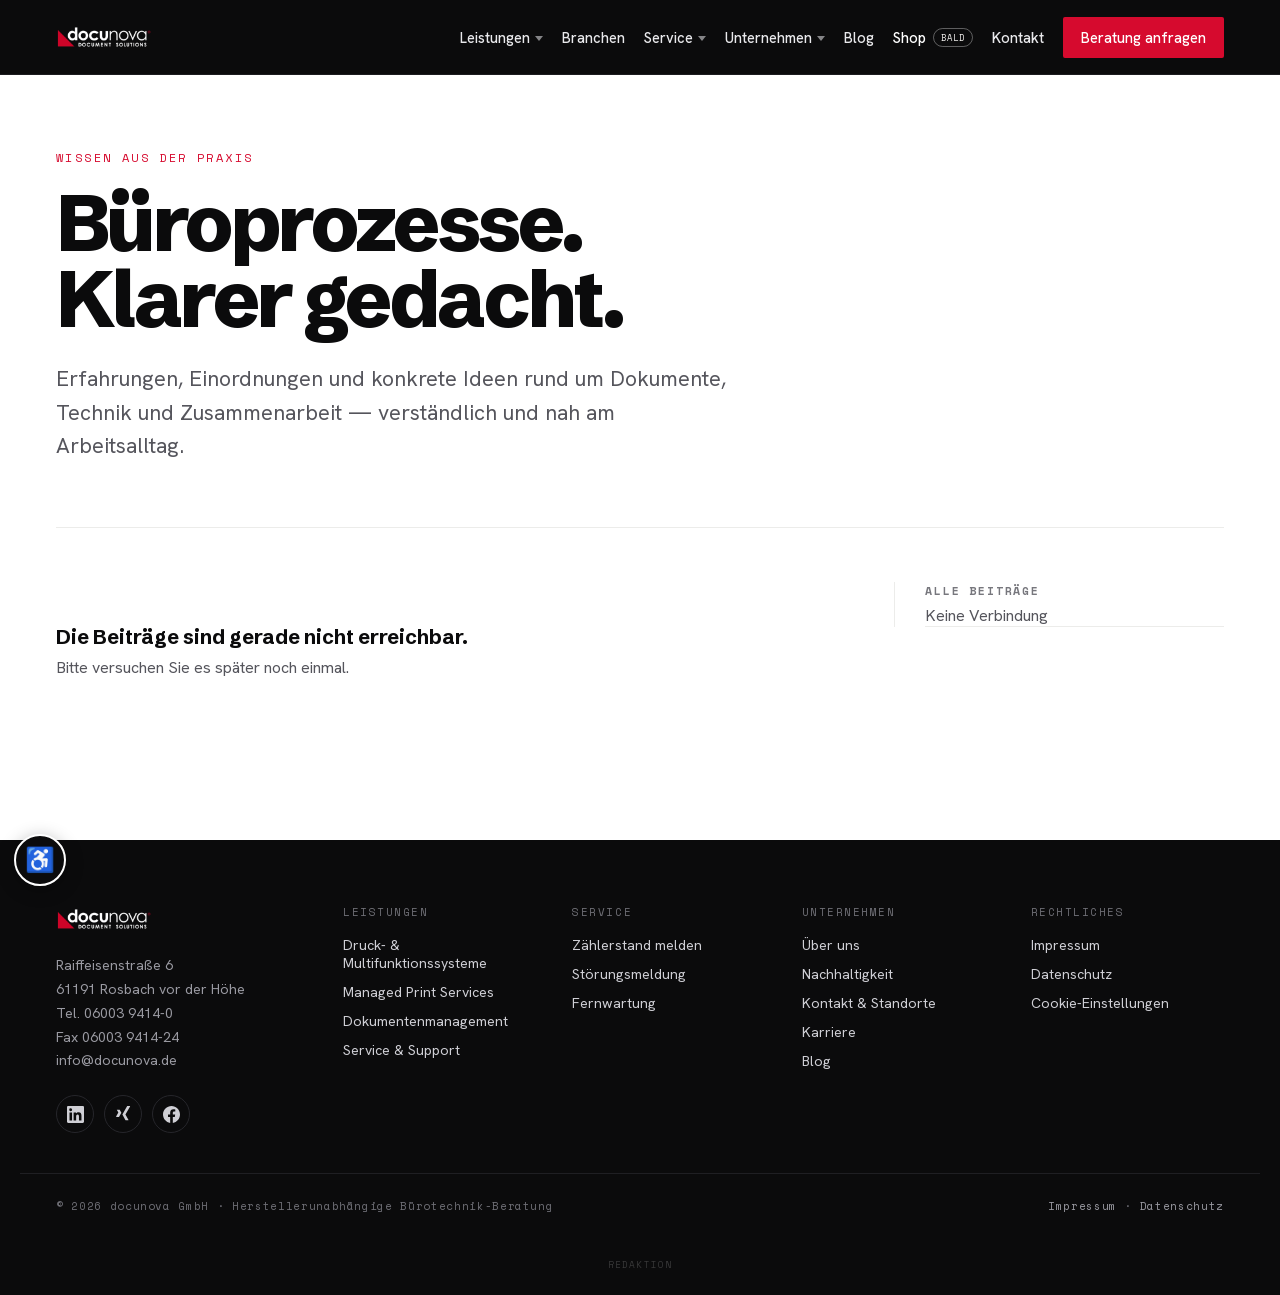
==== commit 0517769f: "Add files via upload neu55" ====
--- a/blog.html
+++ b/blog.html
@@ -165,23 +165,23 @@
           <a href="index.html#leistungen-druck">Druck- &amp; Multifunktionssysteme</a>
           <a href="index.html#leistungen-mps">Managed Print Services</a>
           <a href="index.html#leistungen-dms">Dokumentenmanagement (DMS)</a>
-          <a href="index.html#leistungen-service">Service &amp; Support</a>
+          <a href="service.html">Service &amp; Support</a>
         </div></div>
       </div>
       <a href="index.html#branchen">Branchen</a>
       <div class="nav-item">
-        <a href="index.html#leistungen-service">Service</a>
+        <a href="service.html">Service</a>
         <div class="dropdown"><div class="dropdown-inner">
-          <a href="index.html#leistungen-service">Service &amp; Support</a>
+          <a href="service.html">Service &amp; Support</a>
           <a href="zaehlerstand.html">Zählerstand melden</a>
-          <a href="stoerung.html">Störungsmeldung</a>
+          <a href="stoerung1.html">Störungsmeldung</a>
           <a href="https://www.teamviewer.com/de/download/windows/" target="_blank" rel="noopener">Fernwartung (TeamViewer)</a>
         </div></div>
       </div>
       <div class="nav-item">
-        <a href="index.html#warum">Unternehmen</a>
+        <a href="ueber.html">Unternehmen</a>
         <div class="dropdown"><div class="dropdown-inner">
-          <a href="index.html#warum">Über uns</a>
+          <a href="ueber.html">Über uns</a>
           <a href="index.html#nachhaltigkeit">Nachhaltigkeit</a>
           <a href="kontakt.html#standorte">Standorte</a>
           <a href="karriere.html">Karriere</a>
@@ -201,14 +201,14 @@
     <a href="index.html#leistungen-druck">Druck- &amp; Multifunktionssysteme</a>
     <a href="index.html#leistungen-mps">Managed Print Services</a>
     <a href="index.html#leistungen-dms">Dokumentenmanagement (DMS)</a>
-    <a href="index.html#leistungen-service">Service &amp; Support</a>
+    <a href="service.html">Service &amp; Support</a>
     <a class="big" href="index.html#branchen">Branchen</a>
     <div class="group">SERVICE</div>
     <a href="zaehlerstand.html">Zählerstand melden</a>
-    <a href="stoerung.html">Störungsmeldung</a>
+    <a href="stoerung1.html">Störungsmeldung</a>
     <a href="https://www.teamviewer.com/de/download/windows/" target="_blank" rel="noopener">Fernwartung (TeamViewer)</a>
     <div class="group">UNTERNEHMEN</div>
-    <a href="index.html#warum">Über uns</a>
+    <a href="ueber.html">Über uns</a>
     <a href="index.html#nachhaltigkeit">Nachhaltigkeit</a>
     <a href="kontakt.html#standorte">Standorte</a>
     <a href="karriere.html">Karriere</a>
@@ -279,21 +279,21 @@
         <a href="index.html#leistungen-druck">Druck- &amp; Multifunktionssysteme</a>
         <a href="index.html#leistungen-mps">Managed Print Services</a>
         <a href="index.html#leistungen-dms">Dokumentenmanagement</a>
-        <a href="index.html#leistungen-service">Service &amp; Support</a>
+        <a href="service.html">Service &amp; Support</a>
       </nav>
     </div>
     <div class="foot-col">
       <div class="head">SERVICE</div>
       <nav aria-label="Footer Service">
         <a href="zaehlerstand.html">Zählerstand melden</a>
-        <a href="stoerung.html">Störungsmeldung</a>
+        <a href="stoerung1.html">Störungsmeldung</a>
         <a href="https://www.teamviewer.com/de/download/windows/" target="_blank" rel="noopener">Fernwartung</a>
       </nav>
     </div>
     <div class="foot-col">
       <div class="head">UNTERNEHMEN</div>
       <nav aria-label="Footer Unternehmen">
-        <a href="index.html#warum">Über uns</a>
+        <a href="ueber.html">Über uns</a>
         <a href="index.html#nachhaltigkeit">Nachhaltigkeit</a>
         <a href="kontakt.html">Kontakt &amp; Standorte</a>
         <a href="karriere.html">Karriere</a>
@@ -326,7 +326,7 @@
     <div class="cf-col">
       <div class="cf-h">Service</div>
       <a href="zaehlerstand.html">Zählerstand erfassen</a>
-      <a href="stoerung.html">Störung melden</a>
+      <a href="stoerung1.html">Störung melden</a>
       <a href="https://www.teamviewer.com/de/download/windows/" target="_blank" rel="noopener">TeamViewer Fernwartung</a>
     </div>
     <div class="cf-col">
--- a/site.css
+++ b/site.css
@@ -159,7 +159,9 @@
 .dropdown-inner{min-width:260px;background:var(--ink);border:1px solid var(--dark-line);border-radius:4px;padding:8px;box-shadow:0 18px 40px rgba(0,0,0,.35)}
 .dropdown-inner a{display:block;padding:10px 14px;font-size:.88rem;line-height:1.3;color:var(--dark-soft);text-decoration:none;border-radius:3px;white-space:nowrap;font-weight:500}
 .dropdown-inner a:hover{background:#17171b;color:#fff}
-.shop-badge{display:inline-block;font-family:'Space Mono',monospace;font-size:.56rem;letter-spacing:.05em;color:#ff8fa3;background:rgba(214,10,46,.22);padding:2px 6px;border-radius:20px;margin-left:6px;vertical-align:2px}
+.shop-badge{display:inline-block;font-family:'Space Mono',monospace;font-size:.55rem;letter-spacing:.1em;text-transform:uppercase;color:#efedea;background:transparent;border:1px solid rgba(255,255,255,.34);padding:2px 7px;border-radius:20px;margin-left:7px;vertical-align:2px}
+.nav-desk a[href="shop.html"]{color:#fff}
+.nav-desk a[href="shop.html"]:hover .shop-badge{border-color:var(--red);color:#fff}
 .nav-cta{display:inline-flex;align-items:center;gap:8px;background:var(--red);color:#fff !important;font-weight:600;font-size:.92rem;padding:11px 18px;border-radius:2px;text-decoration:none;white-space:nowrap}
 .nav-cta:hover{background:var(--red-dark);color:#fff !important}
 .burger{display:none;align-items:center;justify-content:center;width:44px;height:44px;background:transparent;border:none;cursor:pointer;padding:0;margin-right:-10px}
